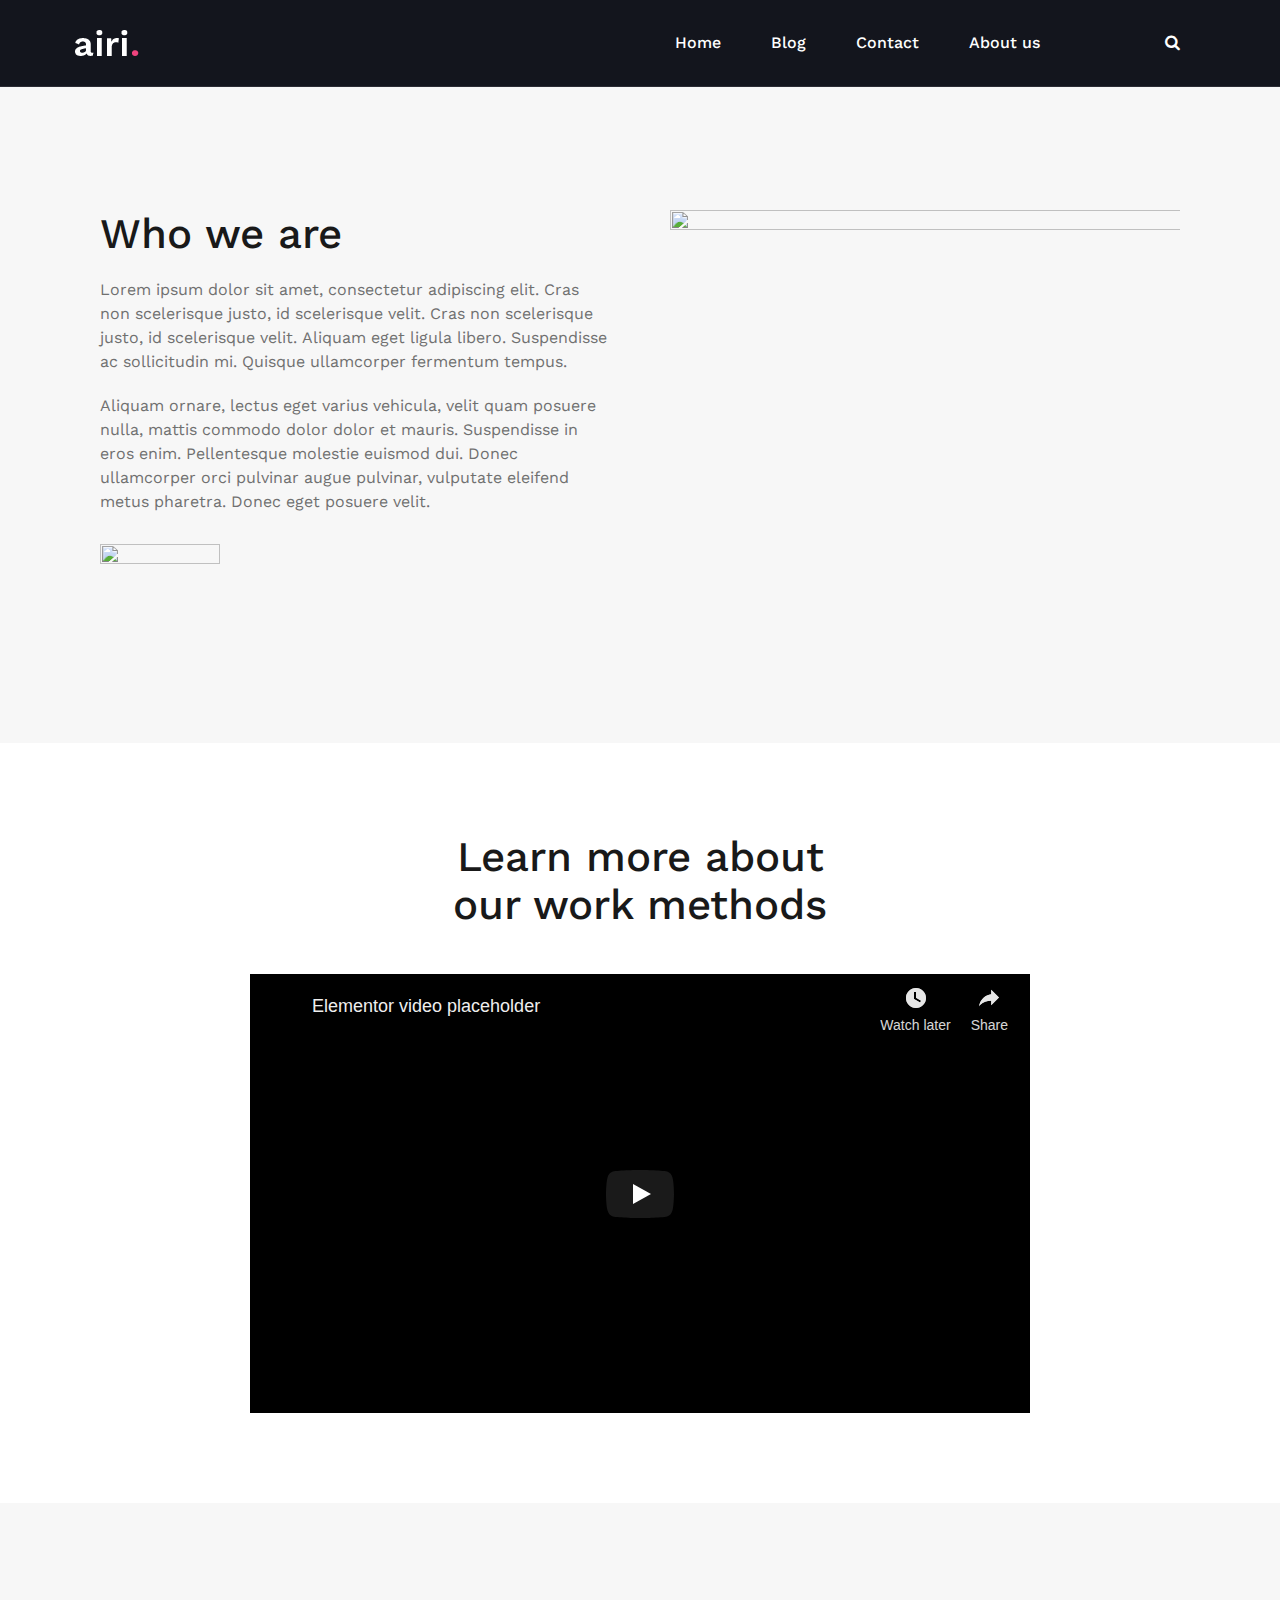
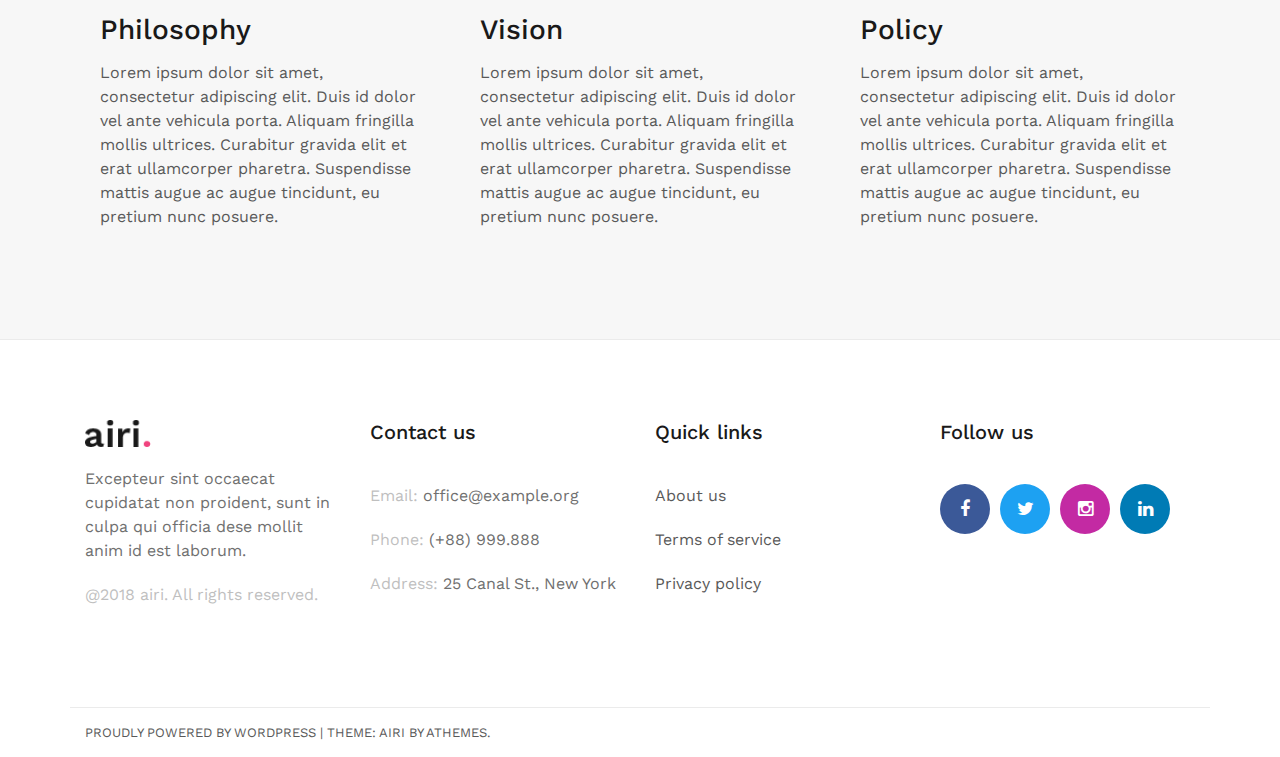
==== AboutUs.html @ 38c27318 "Initial commit" ====
<!DOCTYPE html>
<!-- saved from url=(0046)https://demo.athemes.com/airi-agency/about-us/ -->
<html lang="en-US" class="gr__demo_athemes_com wf-worksans-n5-active wf-worksans-n4-active wf-active"><head><meta http-equiv="Content-Type" content="text/html; charset=UTF-8"><meta name="viewport" content="width=device-width, initial-scale=1"><link rel="profile" href="http://gmpg.org/xfn/11"><style id="kirki-css-vars">:root{}</style><title>About us – Airi</title><link rel="alternate" type="application/rss+xml" title="Airi » Feed" href="https://demo.athemes.com/airi-agency/feed/"><link rel="alternate" type="application/rss+xml" title="Airi » Comments Feed" href="https://demo.athemes.com/airi-agency/comments/feed/"><link rel="stylesheet" id="airi-bootstrap-css" href="./AboutUs_files/bootstrap.min.css" type="text/css" media="all"><link rel="stylesheet" id="contact-form-7-css" href="./AboutUs_files/styles.css" type="text/css" media="all"><link rel="stylesheet" id="airi-style-css" href="./AboutUs_files/style.css" type="text/css" media="all"><link rel="stylesheet" id="airi-font-awesome-css" href="./AboutUs_files/font-awesome.min.css" type="text/css" media="all"><link rel="stylesheet" id="elementor-icons-css" href="./AboutUs_files/elementor-icons.min.css" type="text/css" media="all"><link rel="stylesheet" id="elementor-animations-css" href="./AboutUs_files/animations.min.css" type="text/css" media="all"><link rel="stylesheet" id="elementor-frontend-css" href="./AboutUs_files/frontend.min.css" type="text/css" media="all"><link rel="stylesheet" id="elementor-post-198-css" href="./AboutUs_files/post-198.css" type="text/css" media="all"><link rel="stylesheet" id="kirki-styles-airi-css" href="./AboutUs_files/kirki-styles.css" type="text/css" media="all"><style id="kirki-styles-airi-inline-css" type="text/css">h1,h2,h3,h4,h5,h6,.site-title{font-family:"Work Sans", Helvetica, Arial, sans-serif;font-weight:500;}body{font-family:"Work Sans", Helvetica, Arial, sans-serif;font-weight:400;font-size:16px;}.site-title{font-size:36px;}.site-description{font-size:16px;}.main-navigation ul ul li{font-size:13px;}.single-post .entry-title{font-size:36px;color:#191919;}.widget-area .widget-title{font-size:24px;}.widget-area .widget{font-size:16px;}.sidebar-column .widget-title{font-size:20px;}.sidebar-column .widget{font-size:16px;}.site-info{font-size:13px;}.athemes-blog:not(.airi_athemes_blog_skin) .posted-on a,.athemes-blog:not(.airi_athemes_blog_skin) .byline a:hover,.testimonials-section.style1:before,.single-post .read-more-link .gt,.blog-loop .read-more-link .gt,.single-post .posted-on a,.blog-loop .posted-on a,.entry-title a:hover,.airi_recent_entries .post-date,.menuStyle3 .top-bar .contact-item .fa,.menuStyle4 .contact-area .contact-block .contact-icon,.widget_categories li:hover::before,.widget_categories li:hover a{color:#f0437e;}.menuStyle4 .contact-area .contact-block .contact-icon,button,.button,input[type="button"],input[type="reset"],input[type="submit"]{border-color:#f0437e;}.menuStyle2 .main-navigation a:hover:after, .menuStyle2 .main-navigation .current-menu-item:after,.comments-area .comment-reply-link:hover,.menuStyle4 .main-navigation .header-cta:before,.menuStyle4 .main-navigation .header-cta,button,.button,input[type="button"],input[type="reset"],input[type="submit"],.menuStyle3 .main-navigation a:hover:after,.menuStyle3 .main-navigation .current-menu-item:after{background-color:#f0437e;}.menuStyle1 .site-title a{color:#ffffff;}.menuStyle1 .sticky-wrapper.is-sticky .site-title a{color:#191919;}.menuStyle1 .site-description{color:#ffffff;}.menuStyle1 .sticky-wrapper.is-sticky .site-description{color:#191919;}.menuStyle1 .main-navigation a, .menuStyle1 .fa-search{color:#ffffff;}.menuStyle1 .sticky-wrapper.is-sticky .main-navigation a, .menuStyle1 .sticky-wrapper.is-sticky .fa-search{color:#ffffff;}.menuStyle1 .is-sticky .site-header{background-color:#13151d;}#site-navigation ul ul li a{color:#1c1c1c;}#site-navigation ul ul li{background-color:#f7f7f7;}.entry-title a{color:#191919;}.single-post .post-cat, .blog-loop .post-cat{background-color:#eff1f4;}.single-post .entry-meta, .blog-loop .entry-meta{color:#bfbfbf;}.single-post .entry-meta .byline a, .blog-loop .entry-meta .byline a{color:#595959;}.single-post .entry-content, .blog-loop .entry-content{color:#595959;}.widget .widget-title{color:#191919;}.widget{color:#707070;}.widget a{color:#595959;}</style> <script type="text/javascript" src="./AboutUs_files/jquery.js"></script> <script type="text/javascript" src="./AboutUs_files/jquery-migrate.min.js"></script> <link rel="https://api.w.org/" href="https://demo.athemes.com/airi-agency/wp-json/"><link rel="EditURI" type="application/rsd+xml" title="RSD" href="https://demo.athemes.com/airi-agency/xmlrpc.php?rsd"><link rel="wlwmanifest" type="application/wlwmanifest+xml" href="https://demo.athemes.com/airi-agency/wp-includes/wlwmanifest.xml"><meta name="generator" content="WordPress 4.9.10"><link rel="canonical" href="https://demo.athemes.com/airi-agency/about-us/"><link rel="shortlink" href="https://demo.athemes.com/airi-agency/?p=198"><link rel="alternate" type="application/json+oembed" href="https://demo.athemes.com/airi-agency/wp-json/oembed/1.0/embed?url=https%3A%2F%2Fdemo.athemes.com%2Fairi-agency%2Fabout-us%2F"><link rel="alternate" type="text/xml+oembed" href="https://demo.athemes.com/airi-agency/wp-json/oembed/1.0/embed?url=https%3A%2F%2Fdemo.athemes.com%2Fairi-agency%2Fabout-us%2F&amp;format=xml"> <style type="text/css">.recentcomments a{display:inline !important;padding:0 !important;margin:0 !important;}</style><link rel="stylesheet" href="./AboutUs_files/css" media="all"><style type="text/css" id="wp-custom-css">.atu-agency-video img {
	display: none !important;
}
.atu-agency-video .eicon-play {
	font-size: 62px;
}
.atu-agency-video .elementor-custom-embed-image-overlay {
	height: 60px;
}
.atu-agency-progress .elementor-progress-wrapper {
	height: 8px;
	line-height: 8px;
}
.atu-agency-progress .elementor-progress-percentage {
	position: relative;
	top: -16px;
	font-weight: 500;
	font-size: 14px;
}
.athemes-blog:not(.atu_athemes_blog_skin) .posted-on a {
	color: #df2176;
}
.atu-agency-testimonials .elementor-testimonial-meta::after {
	content: "\f10e";
	font-family: Fontawesome;
	float: right;
	color: #ebebeb;
	font-size: 32px;
	position: relative;
	top: 5px;
}

/* Contact page map */
.contact-page-map #atu-map {
	height: 400px;
}
.contact-page-form label,
.contact-page-form input:not(.wpcf7-submit),
.contact-page-form select {
	width: 100%;
	max-width: 100%;
}
.contact-page-form select {
	padding: 17px 20px;
}
.contact-page-form .wpcf7-submit {
	width: auto;
	margin: 0 auto;
	display: table;
	border-radius: 30px;
	box-shadow: 0 5px 35px 0 rgba(51, 51, 51, 0.26);
}
.contact-page-form .row {
	margin-bottom: 10px;
}
.site-header {
	border-bottom: 1px solid rgba(255, 255, 255, 0.1); 
}
button, .button, input[type="button"], input[type="reset"], input[type="submit"] {
	border-radius: 30px;
}
.page-id-198 #masthead {
	background-color: #13151d;
}
@media ( max-width: 600px ) {
	.elementor-4 .elementor-element.elementor-element-14cde3a {
		background-image: none !important;
	}
}</style></head><body class="page-template page-template-page-templates page-template-template_page-builder page-template-page-templatestemplate_page-builder-php page page-id-198 wp-custom-logo menuStyle1 menuNotContained sticky-header elementor-default elementor-page elementor-page-198" data-gr-c-s-loaded="true" data-elementor-device-mode="desktop"><div id="page" class="site"> <a class="skip-link screen-reader-text" href="https://demo.athemes.com/airi-agency/about-us/#content">Skip to content</a><div id="masthead-sticky-wrapper" class="sticky-wrapper" style="height: 87px; min-height: 87px;"><header id="masthead" class="site-header" style=""><div class="container-fluid"><div class="row"><div class="site-branding col-md-4 col-sm-6 col-9"> <a href="https://demo.athemes.com/airi-agency/" class="custom-logo-link" rel="home" itemprop="url"><img width="64" height="26" src="./AboutUs_files/airi..png" class="custom-logo" alt="Airi" itemprop="logo"></a></div><div class="header-mobile-menu col-md-8 col-sm-6 col-3"> <button class="mobile-menu-toggle" aria-controls="primary-menu"> <span class="mobile-menu-toggle_lines"></span> <span class="sr-only">Toggle mobile menu</span> </button></div><nav id="site-navigation" class="main-navigation col-md-8" style="top: auto;"><div class="menu-menu-container"><ul id="primary-menu" class="menu"><li id="menu-item-168" class="menu-item menu-item-type-post_type menu-item-object-page menu-item-home menu-item-168"><a href="https://demo.athemes.com/airi-agency/">Home</a></li><li id="menu-item-169" class="menu-item menu-item-type-post_type menu-item-object-page menu-item-169"><a href="https://demo.athemes.com/airi-agency/blog/">Blog</a></li><li id="menu-item-170" class="menu-item menu-item-type-post_type menu-item-object-page menu-item-170"><a href="https://demo.athemes.com/airi-agency/contact/">Contact</a></li><li id="menu-item-210" class="menu-item menu-item-type-post_type menu-item-object-page current-menu-item page_item page-item-198 current_page_item menu-item-210"><a href="https://demo.athemes.com/airi-agency/about-us/">About us</a></li></ul></div><ul class="header-search-cart"><li class="header-search"><div class="header-search-toggle"><a><i class="fa fa-search"></i></a></div></li><li class="header-cart-link"></li></ul></nav></div></div><div class="header-search-form"><form role="search" method="get" class="search-form" action="https://demo.athemes.com/airi-agency/"> <label> <span class="screen-reader-text">Search for:</span> <input type="search" class="search-field" placeholder="Search …" value="" name="s"> </label> <input type="submit" class="search-submit" value="Search"></form></div></header></div><div id="content" class="site-content"><div id="primary" class="content-area"><main id="main" class="site-main" role="main"><div class="elementor elementor-198"><div class="elementor-inner"><div class="elementor-section-wrap"><section data-id="48801e1f" class="elementor-element elementor-element-48801e1f elementor-section-boxed elementor-section-height-default elementor-section-height-default elementor-section elementor-top-section" data-settings="{&quot;background_background&quot;:&quot;classic&quot;}" data-element_type="section"><div class="elementor-container elementor-column-gap-wider"><div class="elementor-row"><div data-id="2b921385" class="elementor-element elementor-element-2b921385 elementor-column elementor-col-50 elementor-top-column" data-element_type="column"><div class="elementor-column-wrap elementor-element-populated"><div class="elementor-widget-wrap"><div data-id="4251c4d3" class="elementor-element elementor-element-4251c4d3 elementor-widget elementor-widget-heading" data-element_type="heading.default"><div class="elementor-widget-container"><h2 class="elementor-heading-title elementor-size-default">Who we are</h2></div></div><div data-id="5cff5c74" class="elementor-element elementor-element-5cff5c74 elementor-widget elementor-widget-text-editor" data-element_type="text-editor.default"><div class="elementor-widget-container"><div class="elementor-text-editor elementor-clearfix"><p>Lorem ipsum dolor sit amet, consectetur adipiscing elit. Cras non scelerisque justo, id scelerisque velit.&nbsp;Cras non scelerisque justo, id scelerisque velit.&nbsp;Aliquam eget ligula libero. Suspendisse ac sollicitudin mi. Quisque ullamcorper fermentum tempus.</p><p>Aliquam ornare, lectus eget varius vehicula, velit quam posuere nulla, mattis commodo dolor dolor et mauris. Suspendisse in eros enim. Pellentesque molestie euismod dui. Donec ullamcorper orci pulvinar augue pulvinar, vulputate eleifend metus pharetra. Donec eget posuere velit.</p></div></div></div><div data-id="63b54065" class="elementor-element elementor-element-63b54065 elementor-widget elementor-widget-image" data-element_type="image.default"><div class="elementor-widget-container"><div class="elementor-image"> <img width="665" height="381" src="./AboutUs_files/sign.png" class="attachment-large size-large" alt="" srcset="https://mk0athemesdemon3j7s5.kinstacdn.com/wp-content/uploads/sites/86/2018/09/sign.png 665w, https://mk0athemesdemon3j7s5.kinstacdn.com/wp-content/uploads/sites/86/2018/09/sign-300x172.png 300w" sizes="(max-width: 665px) 100vw, 665px"></div></div></div></div></div></div><div data-id="2c638a02" class="elementor-element elementor-element-2c638a02 elementor-column elementor-col-50 elementor-top-column" data-element_type="column"><div class="elementor-column-wrap elementor-element-populated"><div class="elementor-widget-wrap"><div data-id="1065b5c4" class="elementor-element elementor-element-1065b5c4 elementor-widget elementor-widget-image" data-element_type="image.default"><div class="elementor-widget-container"><div class="elementor-image"> <img width="1024" height="683" src="./AboutUs_files/pexels-photo-1152573-1024x683.jpeg" class="attachment-large size-large" alt="" srcset="https://mk0athemesdemon3j7s5.kinstacdn.com/wp-content/uploads/sites/86/2018/06/pexels-photo-1152573-1024x683.jpeg 1024w, https://mk0athemesdemon3j7s5.kinstacdn.com/wp-content/uploads/sites/86/2018/06/pexels-photo-1152573-300x200.jpeg 300w, https://mk0athemesdemon3j7s5.kinstacdn.com/wp-content/uploads/sites/86/2018/06/pexels-photo-1152573-768x512.jpeg 768w, https://mk0athemesdemon3j7s5.kinstacdn.com/wp-content/uploads/sites/86/2018/06/pexels-photo-1152573-400x267.jpeg 400w, https://mk0athemesdemon3j7s5.kinstacdn.com/wp-content/uploads/sites/86/2018/06/pexels-photo-1152573.jpeg 1125w" sizes="(max-width: 1024px) 100vw, 1024px"></div></div></div></div></div></div></div></div></section><section data-id="aa73062" class="elementor-element elementor-element-aa73062 elementor-section-boxed elementor-section-height-default elementor-section-height-default elementor-section elementor-top-section" data-element_type="section"><div class="elementor-container elementor-column-gap-default"><div class="elementor-row"><div data-id="75a46878" class="elementor-element elementor-element-75a46878 elementor-column elementor-col-100 elementor-top-column" data-element_type="column"><div class="elementor-column-wrap elementor-element-populated"><div class="elementor-widget-wrap"><div data-id="50a4b9bc" class="elementor-element elementor-element-50a4b9bc elementor-widget elementor-widget-heading" data-element_type="heading.default"><div class="elementor-widget-container"><h2 class="elementor-heading-title elementor-size-default">Learn more about<br> our work methods</h2></div></div><div data-id="70208d84" class="elementor-element elementor-element-70208d84 elementor-aspect-ratio-169 elementor-widget elementor-widget-video" data-settings="{&quot;aspect_ratio&quot;:&quot;169&quot;}" data-element_type="video.default"><div class="elementor-widget-container"><div class="elementor-wrapper elementor-fit-aspect-ratio elementor-open-inline"> <iframe class="elementor-video-iframe" allowfullscreen="" src="./AboutUs_files/9uOETcuFjbE.html"></iframe><div class="elementor-custom-embed-image-overlay" style="background-image: url(https://mk0athemesdemon3j7s5.kinstacdn.com/wp-content/uploads/sites/86/2018/06/pexels-photo-761963.jpeg);"><div class="elementor-custom-embed-play" role="button"> <i class="eicon-play" aria-hidden="true"></i> <span class="elementor-screen-only">Play Video</span></div></div></div></div></div></div></div></div></div></div></section><section data-id="3874a3b" class="elementor-element elementor-element-3874a3b elementor-section-boxed elementor-section-height-default elementor-section-height-default elementor-section elementor-top-section" data-settings="{&quot;background_background&quot;:&quot;classic&quot;}" data-element_type="section"><div class="elementor-container elementor-column-gap-wider"><div class="elementor-row"><div data-id="6b0edd5" class="elementor-element elementor-element-6b0edd5 elementor-column elementor-col-33 elementor-top-column" data-element_type="column"><div class="elementor-column-wrap elementor-element-populated"><div class="elementor-widget-wrap"><div data-id="3249f4aa" class="elementor-element elementor-element-3249f4aa elementor-vertical-align-top elementor-widget elementor-widget-icon-box" data-element_type="icon-box.default"><div class="elementor-widget-container"><div class="elementor-icon-box-wrapper"><div class="elementor-icon-box-content"><h3 class="elementor-icon-box-title"> <span>Philosophy</span></h3><p class="elementor-icon-box-description">Lorem ipsum dolor sit amet, consectetur adipiscing elit. Duis id dolor vel ante vehicula porta. Aliquam fringilla mollis ultrices. Curabitur gravida elit et erat ullamcorper pharetra. Suspendisse mattis augue ac augue tincidunt, eu pretium nunc posuere.</p></div></div></div></div></div></div></div><div data-id="243f4e28" class="elementor-element elementor-element-243f4e28 elementor-column elementor-col-33 elementor-top-column" data-element_type="column"><div class="elementor-column-wrap elementor-element-populated"><div class="elementor-widget-wrap"><div data-id="decca6b" class="elementor-element elementor-element-decca6b elementor-vertical-align-top elementor-widget elementor-widget-icon-box" data-element_type="icon-box.default"><div class="elementor-widget-container"><div class="elementor-icon-box-wrapper"><div class="elementor-icon-box-content"><h3 class="elementor-icon-box-title"> <span>Vision</span></h3><p class="elementor-icon-box-description">Lorem ipsum dolor sit amet, consectetur adipiscing elit. Duis id dolor vel ante vehicula porta. Aliquam fringilla mollis ultrices. Curabitur gravida elit et erat ullamcorper pharetra. Suspendisse mattis augue ac augue tincidunt, eu pretium nunc posuere.</p></div></div></div></div></div></div></div><div data-id="737bf688" class="elementor-element elementor-element-737bf688 elementor-column elementor-col-33 elementor-top-column" data-element_type="column"><div class="elementor-column-wrap elementor-element-populated"><div class="elementor-widget-wrap"><div data-id="3404b745" class="elementor-element elementor-element-3404b745 elementor-vertical-align-top elementor-widget elementor-widget-icon-box" data-element_type="icon-box.default"><div class="elementor-widget-container"><div class="elementor-icon-box-wrapper"><div class="elementor-icon-box-content"><h3 class="elementor-icon-box-title"> <span>Policy</span></h3><p class="elementor-icon-box-description">Lorem ipsum dolor sit amet, consectetur adipiscing elit. Duis id dolor vel ante vehicula porta. Aliquam fringilla mollis ultrices. Curabitur gravida elit et erat ullamcorper pharetra. Suspendisse mattis augue ac augue tincidunt, eu pretium nunc posuere.</p></div></div></div></div></div></div></div></div></div></section></div></div></div></main></div></div><div id="sidebar-footer" class="footer-widgets" role="complementary"><div class="container"><div class="row"><div class="sidebar-column col-md-3"><section id="text-2" class="widget widget_text"><div class="textwidget"><p><img class="alignnone size-full wp-image-350" src="./AboutUs_files/airib..png" alt="" width="66" height="24"></p><p>Excepteur sint occaecat cupidatat non proident, sunt in culpa qui officia dese mollit anim id est laborum.</p><p><span style="color: #bfbfbf;">@2018 airi. All rights reserved.</span></p></div></section></div><div class="sidebar-column col-md-3"><section id="text-3" class="widget widget_text"><h3 class="widget-title">Contact us</h3><div class="textwidget"><p><span style="color: #bfbfbf;">Email:</span> office@example.org</p><p><span style="color: #bfbfbf;">Phone:</span> (+88) 999.888</p><p><span style="color: #bfbfbf;">Address:</span> 25 Canal St., New York</p></div></section></div><div class="sidebar-column col-md-3"><section id="nav_menu-2" class="widget widget_nav_menu"><h3 class="widget-title">Quick links</h3><div class="menu-quick-links-container"><ul id="menu-quick-links" class="menu"><li id="menu-item-173" class="menu-item menu-item-type-custom menu-item-object-custom menu-item-173"><a href="https://demo.athemes.com/airi-agency/about-us/#">About us</a></li><li id="menu-item-174" class="menu-item menu-item-type-custom menu-item-object-custom menu-item-174"><a href="https://demo.athemes.com/airi-agency/about-us/#">Terms of service</a></li><li id="menu-item-175" class="menu-item menu-item-type-custom menu-item-object-custom menu-item-175"><a href="https://demo.athemes.com/airi-agency/about-us/#">Privacy policy</a></li></ul></div></section></div><div class="sidebar-column col-md-3"><section id="athemes_social_widget-2" class="widget widget_athemes_social_widget"><h3 class="widget-title">Follow us</h3><div class="menu-social-container"><ul id="menu-social" class="menu social-media-list clearfix"><li id="menu-item-176" class="menu-item menu-item-type-custom menu-item-object-custom menu-item-176"><a href="https://facebook.com/"><span class="screen-reader-text">Facebook</span></a></li><li id="menu-item-177" class="menu-item menu-item-type-custom menu-item-object-custom menu-item-177"><a href="https://twitter.com/"><span class="screen-reader-text">Twitter</span></a></li><li id="menu-item-178" class="menu-item menu-item-type-custom menu-item-object-custom menu-item-178"><a href="http://instagram.com/"><span class="screen-reader-text">Instagram</span></a></li><li id="menu-item-179" class="menu-item menu-item-type-custom menu-item-object-custom menu-item-179"><a href="https://linkedin.com/"><span class="screen-reader-text">Linkedin</span></a></li></ul></div></section></div></div></div></div><footer id="colophon" class="site-footer"><div class="container"><div class="row"><div class="site-info col-md-12"> <a href="https://wordpress.org/">Proudly powered by WordPress</a> <span class="sep"> | </span> Theme: <a href="https://athemes.com/theme/airi">Airi</a> by aThemes.</div></div></div></footer></div> <script type="text/javascript" src="./AboutUs_files/slick.min.js"></script> <script type="text/javascript" src="./AboutUs_files/imagesloaded.min.js"></script> <script type="text/javascript" src="./AboutUs_files/navigation.js"></script> <script type="text/javascript">var wpcf7 = {"apiSettings":{"root":"https:\/\/demo.athemes.com\/airi-agency\/wp-json\/contact-form-7\/v1","namespace":"contact-form-7\/v1"},"recaptcha":{"messages":{"empty":"Please verify that you are not a robot."}}};</script> <script type="text/javascript" src="./AboutUs_files/scripts.js"></script> <script type="text/javascript" src="./AboutUs_files/skip-link-focus-fix.js"></script> <script type="text/javascript" src="./AboutUs_files/scripts(1).js"></script> <script type="text/javascript" src="./AboutUs_files/custom.min.js"></script> <script type="text/javascript" src="./AboutUs_files/wp-embed.min.js"></script> <script type="text/javascript" src="./AboutUs_files/webfontloader.js"></script> <script type="text/javascript">WebFont.load({google:{families:['Work Sans:500,400:cyrillic,cyrillic-ext,devanagari,greek,greek-ext,khmer,latin,latin-ext,vietnamese,hebrew,arabic,bengali,gujarati,tamil,telugu,thai']}});</script> <script type="text/javascript" src="./AboutUs_files/position.min.js"></script> <script type="text/javascript" src="./AboutUs_files/dialog.min.js"></script> <script type="text/javascript" src="./AboutUs_files/waypoints.min.js"></script> <script type="text/javascript" src="./AboutUs_files/swiper.jquery.min.js"></script> <script type="text/javascript">var elementorFrontendConfig = {"isEditMode":"","is_rtl":"","breakpoints":{"xs":0,"sm":480,"md":768,"lg":1025,"xl":1440,"xxl":1600},"version":"2.2.6","urls":{"assets":"https:\/\/demo.athemes.com\/airi-agency\/wp-content\/plugins\/elementor\/assets\/"},"settings":{"page":[],"general":{"elementor_global_image_lightbox":"yes","elementor_enable_lightbox_in_editor":"yes"}},"post":{"id":198,"title":"About us","excerpt":""}};</script> <script type="text/javascript" src="./AboutUs_files/frontend.min.js"></script> </body><span class="gr__tooltip"><span class="gr__tooltip-content"></span><i class="gr__tooltip-logo"></i><span class="gr__triangle"></span></span></html>
---- AboutUs_files/styles.css ----
div.wpcf7 {
	margin: 0;
	padding: 0;
}

div.wpcf7 .screen-reader-response {
	position: absolute;
	overflow: hidden;
	clip: rect(1px, 1px, 1px, 1px);
	height: 1px;
	width: 1px;
	margin: 0;
	padding: 0;
	border: 0;
}

div.wpcf7-response-output {
	margin: 2em 0.5em 1em;
	padding: 0.2em 1em;
	border: 2px solid #ff0000;
}

div.wpcf7-mail-sent-ok {
	border: 2px solid #398f14;
}

div.wpcf7-mail-sent-ng,
div.wpcf7-aborted {
	border: 2px solid #ff0000;
}

div.wpcf7-spam-blocked {
	border: 2px solid #ffa500;
}

div.wpcf7-validation-errors,
div.wpcf7-acceptance-missing {
	border: 2px solid #f7e700;
}

.wpcf7-form-control-wrap {
	position: relative;
}

span.wpcf7-not-valid-tip {
	color: #f00;
	font-size: 1em;
	font-weight: normal;
	display: block;
}

.use-floating-validation-tip span.wpcf7-not-valid-tip {
	position: absolute;
	top: 20%;
	left: 20%;
	z-index: 100;
	border: 1px solid #ff0000;
	background: #fff;
	padding: .2em .8em;
}

span.wpcf7-list-item {
	display: inline-block;
	margin: 0 0 0 1em;
}

span.wpcf7-list-item-label::before,
span.wpcf7-list-item-label::after {
	content: " ";
}

.wpcf7-display-none {
	display: none;
}

div.wpcf7 .ajax-loader {
	visibility: hidden;
	display: inline-block;
	background-image: url('../../images/ajax-loader.gif');
	width: 16px;
	height: 16px;
	border: none;
	padding: 0;
	margin: 0 0 0 4px;
	vertical-align: middle;
}

div.wpcf7 .ajax-loader.is-active {
	visibility: visible;
}

div.wpcf7 div.ajax-error {
	display: none;
}

div.wpcf7 .placeheld {
	color: #888;
}

div.wpcf7 .wpcf7-recaptcha iframe {
	margin-bottom: 0;
}

div.wpcf7 input[type="file"] {
	cursor: pointer;
}

div.wpcf7 input[type="file"]:disabled {
	cursor: default;
}
---- AboutUs_files/elementor-icons.min.css ----
/*! elementor-icons - v3.8.0 - 23-07-2018 */
@font-face{font-family:eicons;src:url(../fonts/eicons.eot?3.8.0);src:url(../fonts/eicons.eot?3.8.0#iefix) format("embedded-opentype"),url(../fonts/eicons.woff2?3.8.0) format("woff2"),url(../fonts/eicons.woff?3.8.0) format("woff"),url(../fonts/eicons.ttf?3.8.0) format("truetype"),url(../fonts/eicons.svg?3.8.0#eicon) format("svg");font-weight:400;font-style:normal}[class*=" eicon-"],[class^=eicon]{display:inline-block;font-family:eicons;font-size:inherit;font-weight:400;font-style:normal;font-variant:normal;line-height:1;text-rendering:auto;-webkit-font-smoothing:antialiased;-moz-osx-font-smoothing:grayscale}@keyframes a{0%{transform:rotate(0deg)}to{transform:rotate(359deg)}}.eicon-animation-spin{animation:a 2s infinite linear}.eicon-elementor:before{content:'\e800'}.eicon-elementor-square:before{content:'\e801'}.eicon-pojome:before{content:'\e802'}.eicon-plus:before{content:'\e803'}.eicon-menu-bar:before{content:'\e804'}.eicon-apps:before{content:'\e805'}.eicon-accordion:before{content:'\e806'}.eicon-alert:before{content:'\e807'}.eicon-animation-text:before{content:'\e808'}.eicon-animation:before{content:'\e809'}.eicon-banner:before{content:'\e810'}.eicon-blockquote:before{content:'\e811'}.eicon-button:before{content:'\e812'}.eicon-call-to-action:before{content:'\e813'}.eicon-captcha:before{content:'\e814'}.eicon-carousel:before{content:'\e815'}.eicon-checkbox:before{content:'\e816'}.eicon-columns:before{content:'\e817'}.eicon-countdown:before{content:'\e818'}.eicon-counter:before{content:'\e819'}.eicon-date:before{content:'\e820'}.eicon-divider-shape:before{content:'\e821'}.eicon-divider:before{content:'\e822'}.eicon-download-button:before{content:'\e823'}.eicon-dual-button:before{content:'\e824'}.eicon-email-field:before{content:'\e825'}.eicon-facebook-comments:before{content:'\e826'}.eicon-facebook-like-box:before{content:'\e827'}.eicon-form-horizontal:before{content:'\e828'}.eicon-form-vertical:before{content:'\e829'}.eicon-gallery-grid:before{content:'\e830'}.eicon-gallery-group:before{content:'\e831'}.eicon-gallery-justified:before{content:'\e832'}.eicon-gallery-masonry:before{content:'\e833'}.eicon-icon-box:before{content:'\e834'}.eicon-image-before-after:before{content:'\e835'}.eicon-image-box:before{content:'\e836'}.eicon-image-hotspot:before{content:'\e837'}.eicon-image-rollover:before{content:'\e838'}.eicon-info-box:before{content:'\e839'}.eicon-inner-section:before{content:'\e840'}.eicon-mailchimp:before{content:'\e841'}.eicon-menu-card:before{content:'\e842'}.eicon-navigation-horizontal:before{content:'\e843'}.eicon-nav-menu:before{content:'\e844'}.eicon-navigation-vertical:before{content:'\e845'}.eicon-number-field:before{content:'\e846'}.eicon-parallax:before{content:'\e847'}.eicon-php7:before{content:'\e848'}.eicon-post-list:before{content:'\e849'}.eicon-post-slider:before{content:'\e850'}.eicon-post:before{content:'\e851'}.eicon-posts-carousel:before{content:'\e852'}.eicon-posts-grid:before{content:'\e853'}.eicon-posts-group:before{content:'\e854'}.eicon-posts-justified:before{content:'\e855'}.eicon-posts-masonry:before{content:'\e856'}.eicon-posts-ticker:before{content:'\e857'}.eicon-price-list:before{content:'\e858'}.eicon-price-table:before{content:'\e859'}.eicon-radio:before{content:'\e860'}.eicon-rtl:before{content:'\e861'}.eicon-scroll:before{content:'\e862'}.eicon-search:before{content:'\e863'}.eicon-select:before{content:'\e864'}.eicon-share:before{content:'\e865'}.eicon-sidebar:before{content:'\e866'}.eicon-skill-bar:before{content:'\e867'}.eicon-slider-3d:before{content:'\e868'}.eicon-slider-album:before{content:'\e869'}.eicon-slider-device:before{content:'\e870'}.eicon-slider-full-screen:before{content:'\e871'}.eicon-slider-push:before{content:'\e872'}.eicon-slider-vertical:before{content:'\e873'}.eicon-slider-video:before{content:'\e874'}.eicon-slideshow:before{content:'\e875'}.eicon-social-icons:before{content:'\e876'}.eicon-spacer:before{content:'\e877'}.eicon-table:before{content:'\e878'}.eicon-tabs:before{content:'\e879'}.eicon-tel-field:before{content:'\e880'}.eicon-text-area:before{content:'\e881'}.eicon-text-field:before{content:'\e882'}.eicon-thumbnails-down:before{content:'\e883'}.eicon-thumbnails-half:before{content:'\e884'}.eicon-thumbnails-right:before{content:'\e885'}.eicon-time-line:before{content:'\e886'}.eicon-toggle:before{content:'\e887'}.eicon-url:before{content:'\e888'}.eicon-type-tool:before{content:'\e889'}.eicon-wordpress:before{content:'\e890'}.eicon-align-left:before{content:'\e891'}.eicon-anchor:before{content:'\e892'}.eicon-bullet-list:before{content:'\e893'}.eicon-coding:before{content:'\e894'}.eicon-favorite:before{content:'\e895'}.eicon-google-maps:before{content:'\e896'}.eicon-insert-image:before{content:'\e897'}.eicon-photo-library:before{content:'\e898'}.eicon-woocommerce:before{content:'\e899'}.eicon-youtube:before{content:'\e900'}.eicon-flip-box:before{content:'\e901'}.eicon-settings:before{content:'\e902'}.eicon-headphones:before{content:'\e903'}.eicon-testimonial:before{content:'\e904'}.eicon-counter-circle:before{content:'\e905'}.eicon-person:before{content:'\e906'}.eicon-chevron-right:before{content:'\e907'}.eicon-chevron-left:before{content:'\e908'}.eicon-close:before{content:'\e909'}.eicon-file-download:before{content:'\e910'}.eicon-save:before{content:'\e911'}.eicon-zoom-in:before{content:'\e912'}.eicon-shortcode:before{content:'\e913'}.eicon-nerd:before{content:'\e914'}.eicon-device-desktop:before{content:'\e915'}.eicon-device-tablet:before{content:'\e916'}.eicon-device-mobile:before{content:'\e917'}.eicon-document-file:before{content:'\e918'}.eicon-folder:before{content:'\e919'}.eicon-hypster:before{content:'\e920'}.eicon-h-align-left:before{content:'\e921'}.eicon-h-align-right:before{content:'\e922'}.eicon-h-align-center:before{content:'\e923'}.eicon-h-align-stretch:before{content:'\e924'}.eicon-v-align-top:before{content:'\e925'}.eicon-v-align-bottom:before{content:'\e926'}.eicon-v-align-middle:before{content:'\e927'}.eicon-v-align-stretch:before{content:'\e928'}.eicon-pro-icon:before{content:'\e929'}.eicon-mail:before{content:'\e930'}.eicon-lock-user:before{content:'\e931'}.eicon-testimonial-carousel:before{content:'\e932'}.eicon-media-carousel:before{content:'\e933'}.eicon-section:before{content:'\e934'}.eicon-column:before{content:'\e935'}.eicon-edit:before{content:'\e936'}.eicon-clone:before{content:'\e937'}.eicon-trash:before{content:'\e938'}.eicon-play:before{content:'\e939'}.eicon-angle-right:before{content:'\e940'}.eicon-angle-left:before{content:'\e941'}.eicon-animated-headline:before{content:'\e942'}.eicon-menu-toggle:before{content:'\e943'}.eicon-fb-embed:before{content:'\e944'}.eicon-fb-feed:before{content:'\e945'}.eicon-twitter-embed:before{content:'\e946'}.eicon-twitter-feed:before{content:'\e947'}.eicon-sync:before{content:'\e948'}.eicon-import-export:before{content:'\e949'}.eicon-check-circle:before{content:'\e950'}.eicon-library-save:before{content:'\e951'}.eicon-library-download:before{content:'\e952'}.eicon-insert:before{content:'\e953'}.eicon-preview:before{content:'\e954'}.eicon-sort-down:before{content:'\e955'}.eicon-sort-up:before{content:'\e956'}.eicon-heading:before{content:'\e957'}.eicon-logo:before{content:'\e958'}.eicon-meta-data:before{content:'\e959'}.eicon-post-content:before{content:'\e960'}.eicon-post-excerpt:before{content:'\e961'}.eicon-post-navigation:before{content:'\e962'}.eicon-yoast:before{content:'\e963'}.eicon-nerd-chuckle:before{content:'\e964'}.eicon-nerd-wink:before{content:'\e965'}.eicon-comments:before{content:'\e966'}.eicon-download-circle-o:before{content:'\e967'}.eicon-library-upload:before{content:'\e968'}.eicon-save-o:before{content:'\e969'}.eicon-upload-circle-o:before{content:'\e970'}.eicon-ellipsis-h:before{content:'\e971'}.eicon-ellipsis-v:before{content:'\e972'}.eicon-arrow-left:before{content:'\e973'}.eicon-arrow-right:before{content:'\e974'}.eicon-arrow-up:before{content:'\e975'}.eicon-arrow-down:before{content:'\e976'}.eicon-play-o:before{content:'\e977'}.eicon-archive-posts:before{content:'\e978'}.eicon-archive-title:before{content:'\e979'}.eicon-featured-image:before{content:'\e980'}.eicon-post-info:before{content:'\e981'}.eicon-post-title:before{content:'\e982'}.eicon-site-logo:before{content:'\e983'}.eicon-site-search:before{content:'\e984'}.eicon-site-title:before{content:'\e985'}.eicon-plus-square:before{content:'\e986'}.eicon-minus-square:before{content:'\e987'}.eicon-cloud-check:before{content:'\e988'}.eicon-drag-n-drop:before{content:'\e989'}.eicon-home-heart:before{content:'\e990'}.eicon-handle:before{content:'\e991'}.eicon-cart:before{content:'\e992'}.eicon-product-add-to-cart:before{content:'\e993'}.eicon-product-breadcrumbs:before{content:'\e994'}.eicon-product-categories:before{content:'\e995'}.eicon-product-description:before{content:'\e996'}.eicon-product-images:before{content:'\e997'}.eicon-product-info:before{content:'\e998'}.eicon-product-meta:before{content:'\e999'}.eicon-product-pages:before{content:'\e1000'}.eicon-product-price:before{content:'\e1001'}.eicon-product-rating:before{content:'\e1002'}.eicon-product-related:before{content:'\e1003'}.eicon-product-stock:before{content:'\e1004'}.eicon-product-tabs:before{content:'\e1005'}.eicon-product-title:before{content:'\e1006'}.eicon-product-upsell:before{content:'\e1007'}.eicon-products:before{content:'\e1008'}.eicon-bag-light:before{content:'\e1009'}.eicon-bag-medium:before{content:'\e1010'}.eicon-bag-solid:before{content:'\e1011'}.eicon-basket-light:before{content:'\e1012'}.eicon-basket-medium:before{content:'\e1013'}.eicon-basket-solid:before{content:'\e1014'}.eicon-cart-light:before{content:'\e1015'}.eicon-cart-medium:before{content:'\e1016'}.eicon-cart-solid:before{content:'\e1017'}.eicon-exchange:before{content:'\e1018'}.eicon-eye:before{content:'\e1019'}.eicon-laptop:before{content:'\e1020'}.eicon-collapse:before{content:'\e1021'}.eicon-expand:before{content:'\e1022'}.eicon-navigator:before{content:'\e1023'}.eicon-editor-link:before{content:'\e500'}.eicon-editor-unlink:before{content:'\e501'}.eicon-editor-external-link:before{content:'\e502'}.eicon-editor-close:before{content:'\e503'}.eicon-editor-list-ol:before{content:'\e504'}.eicon-editor-list-ul:before{content:'\e505'}.eicon-editor-bold:before{content:'\e506'}.eicon-editor-italic:before{content:'\e507'}.eicon-editor-underline:before{content:'\e508'}.eicon-editor-paragraph:before{content:'\e509'}.eicon-editor-h1:before{content:'\e510'}.eicon-editor-h2:before{content:'\e511'}.eicon-editor-h3:before{content:'\e512'}.eicon-editor-h4:before{content:'\e513'}.eicon-editor-h5:before{content:'\e514'}.eicon-editor-h6:before{content:'\e515'}.eicon-editor-quote:before{content:'\e516'}.eicon-editor-code:before{content:'\e517'}.eicon-times:before{content:'\e909'}.eicon-floppy-o:before{content:'\e911'}
---- AboutUs_files/animations.min.css ----
@keyframes bounce{20%,53%,80%,from,to{animation-timing-function:cubic-bezier(.215,.61,.355,1);transform:translate3d(0,0,0)}40%,43%{animation-timing-function:cubic-bezier(.755,.050,.855,.060);transform:translate3d(0,-30px,0)}70%{animation-timing-function:cubic-bezier(.755,.050,.855,.060);transform:translate3d(0,-15px,0)}90%{transform:translate3d(0,-4px,0)}}.bounce{animation-name:bounce;transform-origin:center bottom}@keyframes flash{50%,from,to{opacity:1}25%,75%{opacity:0}}.flash{animation-name:flash}@keyframes pulse{from,to{transform:scale3d(1,1,1)}50%{transform:scale3d(1.05,1.05,1.05)}}.pulse{animation-name:pulse}@keyframes rubberBand{from,to{transform:scale3d(1,1,1)}30%{transform:scale3d(1.25,.75,1)}40%{transform:scale3d(.75,1.25,1)}50%{transform:scale3d(1.15,.85,1)}65%{transform:scale3d(.95,1.05,1)}75%{transform:scale3d(1.05,.95,1)}}.rubberBand{animation-name:rubberBand}@keyframes shake{from,to{transform:translate3d(0,0,0)}10%,30%,50%,70%,90%{transform:translate3d(-10px,0,0)}20%,40%,60%,80%{transform:translate3d(10px,0,0)}}.shake{animation-name:shake}@keyframes headShake{0%{transform:translateX(0)}6.5%{transform:translateX(-6px) rotateY(-9deg)}18.5%{transform:translateX(5px) rotateY(7deg)}31.5%{transform:translateX(-3px) rotateY(-5deg)}43.5%{transform:translateX(2px) rotateY(3deg)}50%{transform:translateX(0)}}.headShake{animation-timing-function:ease-in-out;animation-name:headShake}@keyframes swing{20%{transform:rotate3d(0,0,1,15deg)}40%{transform:rotate3d(0,0,1,-10deg)}60%{transform:rotate3d(0,0,1,5deg)}80%{transform:rotate3d(0,0,1,-5deg)}to{transform:rotate3d(0,0,1,0deg)}}.swing{transform-origin:top center;animation-name:swing}@keyframes tada{from,to{transform:scale3d(1,1,1)}10%,20%{transform:scale3d(.9,.9,.9) rotate3d(0,0,1,-3deg)}30%,50%,70%,90%{transform:scale3d(1.1,1.1,1.1) rotate3d(0,0,1,3deg)}40%,60%,80%{transform:scale3d(1.1,1.1,1.1) rotate3d(0,0,1,-3deg)}}.tada{animation-name:tada}@keyframes wobble{from,to{transform:none}15%{transform:translate3d(-25%,0,0) rotate3d(0,0,1,-5deg)}30%{transform:translate3d(20%,0,0) rotate3d(0,0,1,3deg)}45%{transform:translate3d(-15%,0,0) rotate3d(0,0,1,-3deg)}60%{transform:translate3d(10%,0,0) rotate3d(0,0,1,2deg)}75%{transform:translate3d(-5%,0,0) rotate3d(0,0,1,-1deg)}}.wobble{animation-name:wobble}@keyframes jello{11.1%,from,to{transform:none}22.2%{transform:skewX(-12.5deg) skewY(-12.5deg)}33.3%{transform:skewX(6.25deg) skewY(6.25deg)}44.4%{transform:skewX(-3.125deg) skewY(-3.125deg)}55.5%{transform:skewX(1.5625deg) skewY(1.5625deg)}66.6%{transform:skewX(-.78125deg) skewY(-.78125deg)}77.7%{transform:skewX(.390625deg) skewY(.390625deg)}88.8%{transform:skewX(-.1953125deg) skewY(-.1953125deg)}}.jello{animation-name:jello;transform-origin:center}@keyframes bounceIn{20%,40%,60%,80%,from,to{animation-timing-function:cubic-bezier(.215,.61,.355,1)}0%{opacity:0;transform:scale3d(.3,.3,.3)}20%{transform:scale3d(1.1,1.1,1.1)}40%{transform:scale3d(.9,.9,.9)}60%{opacity:1;transform:scale3d(1.03,1.03,1.03)}80%{transform:scale3d(.97,.97,.97)}to{opacity:1;transform:scale3d(1,1,1)}}.bounceIn{animation-name:bounceIn}@keyframes bounceInDown{60%,75%,90%,from,to{animation-timing-function:cubic-bezier(.215,.61,.355,1)}0%{opacity:0;transform:translate3d(0,-3000px,0)}60%{opacity:1;transform:translate3d(0,25px,0)}75%{transform:translate3d(0,-10px,0)}90%{transform:translate3d(0,5px,0)}to{transform:none}}.bounceInDown{animation-name:bounceInDown}@keyframes bounceInLeft{60%,75%,90%,from,to{animation-timing-function:cubic-bezier(.215,.61,.355,1)}0%{opacity:0;transform:translate3d(-3000px,0,0)}60%{opacity:1;transform:translate3d(25px,0,0)}75%{transform:translate3d(-10px,0,0)}90%{transform:translate3d(5px,0,0)}to{transform:none}}.bounceInLeft{animation-name:bounceInLeft}@keyframes bounceInRight{60%,75%,90%,from,to{animation-timing-function:cubic-bezier(.215,.61,.355,1)}from{opacity:0;transform:translate3d(3000px,0,0)}60%{opacity:1;transform:translate3d(-25px,0,0)}75%{transform:translate3d(10px,0,0)}90%{transform:translate3d(-5px,0,0)}to{transform:none}}.bounceInRight{animation-name:bounceInRight}@keyframes bounceInUp{60%,75%,90%,from,to{animation-timing-function:cubic-bezier(.215,.61,.355,1)}from{opacity:0;transform:translate3d(0,3000px,0)}60%{opacity:1;transform:translate3d(0,-20px,0)}75%{transform:translate3d(0,10px,0)}90%{transform:translate3d(0,-5px,0)}to{transform:translate3d(0,0,0)}}.bounceInUp{animation-name:bounceInUp}@keyframes fadeIn{from{opacity:0}to{opacity:1}}.fadeIn{animation-name:fadeIn}@keyframes fadeInDown{from{opacity:0;transform:translate3d(0,-100%,0)}to{opacity:1;transform:none}}.fadeInDown{animation-name:fadeInDown}@keyframes fadeInLeft{from{opacity:0;transform:translate3d(-100%,0,0)}to{opacity:1;transform:none}}.fadeInLeft{animation-name:fadeInLeft}@keyframes fadeInRight{from{opacity:0;transform:translate3d(100%,0,0)}to{opacity:1;transform:none}}.fadeInRight{animation-name:fadeInRight}@keyframes fadeInUp{from{opacity:0;transform:translate3d(0,100%,0)}to{opacity:1;transform:none}}.fadeInUp{animation-name:fadeInUp}@keyframes lightSpeedIn{from{transform:translate3d(100%,0,0) skewX(-30deg);opacity:0}60%{transform:skewX(20deg);opacity:1}80%{transform:skewX(-5deg);opacity:1}to{transform:none;opacity:1}}.lightSpeedIn{animation-name:lightSpeedIn;animation-timing-function:ease-out}@keyframes rotateIn{from{transform-origin:center;transform:rotate3d(0,0,1,-200deg);opacity:0}to{transform-origin:center;transform:none;opacity:1}}.rotateIn{animation-name:rotateIn}@keyframes rotateInDownLeft{from{transform-origin:left bottom;transform:rotate3d(0,0,1,-45deg);opacity:0}to{transform-origin:left bottom;transform:none;opacity:1}}.rotateInDownLeft{animation-name:rotateInDownLeft}@keyframes rotateInDownRight{from{transform-origin:right bottom;transform:rotate3d(0,0,1,45deg);opacity:0}to{transform-origin:right bottom;transform:none;opacity:1}}.rotateInDownRight{animation-name:rotateInDownRight}@keyframes rotateInUpLeft{from{transform-origin:left bottom;transform:rotate3d(0,0,1,45deg);opacity:0}to{transform-origin:left bottom;transform:none;opacity:1}}.rotateInUpLeft{animation-name:rotateInUpLeft}@keyframes rotateInUpRight{from{transform-origin:right bottom;transform:rotate3d(0,0,1,-90deg);opacity:0}to{transform-origin:right bottom;transform:none;opacity:1}}.rotateInUpRight{animation-name:rotateInUpRight}@keyframes rollIn{from{opacity:0;transform:translate3d(-100%,0,0) rotate3d(0,0,1,-120deg)}to{opacity:1;transform:none}}.rollIn{animation-name:rollIn}@keyframes zoomIn{from{opacity:0;transform:scale3d(.3,.3,.3)}50%{opacity:1}}.zoomIn{animation-name:zoomIn}@keyframes zoomInDown{from{opacity:0;transform:scale3d(.1,.1,.1) translate3d(0,-1000px,0);animation-timing-function:cubic-bezier(.55,.055,.675,.19)}60%{opacity:1;transform:scale3d(.475,.475,.475) translate3d(0,60px,0);animation-timing-function:cubic-bezier(.175,.885,.32,1)}}.zoomInDown{animation-name:zoomInDown}@keyframes zoomInLeft{from{opacity:0;transform:scale3d(.1,.1,.1) translate3d(-1000px,0,0);animation-timing-function:cubic-bezier(.55,.055,.675,.19)}60%{opacity:1;transform:scale3d(.475,.475,.475) translate3d(10px,0,0);animation-timing-function:cubic-bezier(.175,.885,.32,1)}}.zoomInLeft{animation-name:zoomInLeft}@keyframes zoomInRight{from{opacity:0;transform:scale3d(.1,.1,.1) translate3d(1000px,0,0);animation-timing-function:cubic-bezier(.55,.055,.675,.19)}60%{opacity:1;transform:scale3d(.475,.475,.475) translate3d(-10px,0,0);animation-timing-function:cubic-bezier(.175,.885,.32,1)}}.zoomInRight{animation-name:zoomInRight}@keyframes zoomInUp{from{opacity:0;transform:scale3d(.1,.1,.1) translate3d(0,1000px,0);animation-timing-function:cubic-bezier(.55,.055,.675,.19)}60%{opacity:1;transform:scale3d(.475,.475,.475) translate3d(0,-60px,0);animation-timing-function:cubic-bezier(.175,.885,.32,1)}}.zoomInUp{animation-name:zoomInUp}@keyframes slideInDown{from{transform:translate3d(0,-100%,0);visibility:visible}to{transform:translate3d(0,0,0)}}.slideInDown{animation-name:slideInDown}@keyframes slideInLeft{from{transform:translate3d(-100%,0,0);visibility:visible}to{transform:translate3d(0,0,0)}}.slideInLeft{animation-name:slideInLeft}@keyframes slideInRight{from{transform:translate3d(100%,0,0);visibility:visible}to{transform:translate3d(0,0,0)}}.slideInRight{animation-name:slideInRight}@keyframes slideInUp{from{transform:translate3d(0,100%,0);visibility:visible}to{transform:translate3d(0,0,0)}}.slideInUp{animation-name:slideInUp}
.elementor-animation-grow{transition-duration:.3s;transition-property:transform}.elementor-animation-grow:active,.elementor-animation-grow:focus,.elementor-animation-grow:hover{transform:scale(1.1)}.elementor-animation-shrink{transition-duration:.3s;transition-property:transform}.elementor-animation-shrink:active,.elementor-animation-shrink:focus,.elementor-animation-shrink:hover{transform:scale(0.9)}@keyframes elementor-animation-pulse{25%{transform:scale(1.1)}75%{transform:scale(0.9)}}.elementor-animation-pulse:active,.elementor-animation-pulse:focus,.elementor-animation-pulse:hover{animation-name:elementor-animation-pulse;animation-duration:1s;animation-timing-function:linear;animation-iteration-count:infinite}@keyframes elementor-animation-pulse-grow{to{transform:scale(1.1)}}.elementor-animation-pulse-grow:active,.elementor-animation-pulse-grow:focus,.elementor-animation-pulse-grow:hover{animation-name:elementor-animation-pulse-grow;animation-duration:.3s;animation-timing-function:linear;animation-iteration-count:infinite;animation-direction:alternate}@keyframes elementor-animation-pulse-shrink{to{transform:scale(0.9)}}.elementor-animation-pulse-shrink:active,.elementor-animation-pulse-shrink:focus,.elementor-animation-pulse-shrink:hover{animation-name:elementor-animation-pulse-shrink;animation-duration:.3s;animation-timing-function:linear;animation-iteration-count:infinite;animation-direction:alternate}@keyframes elementor-animation-push{50%{transform:scale(0.8)}100%{transform:scale(1)}}.elementor-animation-push:active,.elementor-animation-push:focus,.elementor-animation-push:hover{animation-name:elementor-animation-push;animation-duration:.3s;animation-timing-function:linear;animation-iteration-count:1}@keyframes elementor-animation-pop{50%{transform:scale(1.2)}}.elementor-animation-pop:active,.elementor-animation-pop:focus,.elementor-animation-pop:hover{animation-name:elementor-animation-pop;animation-duration:.3s;animation-timing-function:linear;animation-iteration-count:1}.elementor-animation-bounce-in{transition-duration:.5s}.elementor-animation-bounce-in:active,.elementor-animation-bounce-in:focus,.elementor-animation-bounce-in:hover{transform:scale(1.2);transition-timing-function:cubic-bezier(0.47,2.02,.31,-.36)}.elementor-animation-bounce-out{transition-duration:.5s}.elementor-animation-bounce-out:active,.elementor-animation-bounce-out:focus,.elementor-animation-bounce-out:hover{transform:scale(0.8);transition-timing-function:cubic-bezier(0.47,2.02,.31,-.36)}.elementor-animation-rotate{transition-duration:.3s;transition-property:transform}.elementor-animation-rotate:active,.elementor-animation-rotate:focus,.elementor-animation-rotate:hover{transform:rotate(4deg)}.elementor-animation-grow-rotate{transition-duration:.3s;transition-property:transform}.elementor-animation-grow-rotate:active,.elementor-animation-grow-rotate:focus,.elementor-animation-grow-rotate:hover{transform:scale(1.1) rotate(4deg)}.elementor-animation-float{transition-duration:.3s;transition-property:transform;transition-timing-function:ease-out}.elementor-animation-float:active,.elementor-animation-float:focus,.elementor-animation-float:hover{transform:translateY(-8px)}.elementor-animation-sink{transition-duration:.3s;transition-property:transform;transition-timing-function:ease-out}.elementor-animation-sink:active,.elementor-animation-sink:focus,.elementor-animation-sink:hover{transform:translateY(8px)}@keyframes elementor-animation-bob{0%{transform:translateY(-8px)}50%{transform:translateY(-4px)}100%{transform:translateY(-8px)}}@keyframes elementor-animation-bob-float{100%{transform:translateY(-8px)}}.elementor-animation-bob:active,.elementor-animation-bob:focus,.elementor-animation-bob:hover{animation-name:elementor-animation-bob-float,elementor-animation-bob;animation-duration:.3s,1.5s;animation-delay:0s,.3s;animation-timing-function:ease-out,ease-in-out;animation-iteration-count:1,infinite;animation-fill-mode:forwards;animation-direction:normal,alternate}@keyframes elementor-animation-hang{0%{transform:translateY(8px)}50%{transform:translateY(4px)}100%{transform:translateY(8px)}}@keyframes elementor-animation-hang-sink{100%{transform:translateY(8px)}}.elementor-animation-hang:active,.elementor-animation-hang:focus,.elementor-animation-hang:hover{animation-name:elementor-animation-hang-sink,elementor-animation-hang;animation-duration:.3s,1.5s;animation-delay:0s,.3s;animation-timing-function:ease-out,ease-in-out;animation-iteration-count:1,infinite;animation-fill-mode:forwards;animation-direction:normal,alternate}.elementor-animation-skew{transition-duration:.3s;transition-property:transform}.elementor-animation-skew:active,.elementor-animation-skew:focus,.elementor-animation-skew:hover{transform:skew(-10deg)}.elementor-animation-skew-forward{transition-duration:.3s;transition-property:transform;transform-origin:0 100%}.elementor-animation-skew-forward:active,.elementor-animation-skew-forward:focus,.elementor-animation-skew-forward:hover{transform:skew(-10deg)}.elementor-animation-skew-backward{transition-duration:.3s;transition-property:transform;transform-origin:0 100%}.elementor-animation-skew-backward:active,.elementor-animation-skew-backward:focus,.elementor-animation-skew-backward:hover{transform:skew(10deg)}@keyframes elementor-animation-wobble-vertical{16.65%{transform:translateY(8px)}33.3%{transform:translateY(-6px)}49.95%{transform:translateY(4px)}66.6%{transform:translateY(-2px)}83.25%{transform:translateY(1px)}100%{transform:translateY(0)}}.elementor-animation-wobble-vertical:active,.elementor-animation-wobble-vertical:focus,.elementor-animation-wobble-vertical:hover{animation-name:elementor-animation-wobble-vertical;animation-duration:1s;animation-timing-function:ease-in-out;animation-iteration-count:1}@keyframes elementor-animation-wobble-horizontal{16.65%{transform:translateX(8px)}33.3%{transform:translateX(-6px)}49.95%{transform:translateX(4px)}66.6%{transform:translateX(-2px)}83.25%{transform:translateX(1px)}100%{transform:translateX(0)}}.elementor-animation-wobble-horizontal:active,.elementor-animation-wobble-horizontal:focus,.elementor-animation-wobble-horizontal:hover{animation-name:elementor-animation-wobble-horizontal;animation-duration:1s;animation-timing-function:ease-in-out;animation-iteration-count:1}@keyframes elementor-animation-wobble-to-bottom-right{16.65%{transform:translate(8px,8px)}33.3%{transform:translate(-6px,-6px)}49.95%{transform:translate(4px,4px)}66.6%{transform:translate(-2px,-2px)}83.25%{transform:translate(1px,1px)}100%{transform:translate(0,0)}}.elementor-animation-wobble-to-bottom-right:active,.elementor-animation-wobble-to-bottom-right:focus,.elementor-animation-wobble-to-bottom-right:hover{animation-name:elementor-animation-wobble-to-bottom-right;animation-duration:1s;animation-timing-function:ease-in-out;animation-iteration-count:1}@keyframes elementor-animation-wobble-to-top-right{16.65%{transform:translate(8px,-8px)}33.3%{transform:translate(-6px,6px)}49.95%{transform:translate(4px,-4px)}66.6%{transform:translate(-2px,2px)}83.25%{transform:translate(1px,-1px)}100%{transform:translate(0,0)}}.elementor-animation-wobble-to-top-right:active,.elementor-animation-wobble-to-top-right:focus,.elementor-animation-wobble-to-top-right:hover{animation-name:elementor-animation-wobble-to-top-right;animation-duration:1s;animation-timing-function:ease-in-out;animation-iteration-count:1}@keyframes elementor-animation-wobble-top{16.65%{transform:skew(-12deg)}33.3%{transform:skew(10deg)}49.95%{transform:skew(-6deg)}66.6%{transform:skew(4deg)}83.25%{transform:skew(-2deg)}100%{transform:skew(0)}}.elementor-animation-wobble-top{transform-origin:0 100%}.elementor-animation-wobble-top:active,.elementor-animation-wobble-top:focus,.elementor-animation-wobble-top:hover{animation-name:elementor-animation-wobble-top;animation-duration:1s;animation-timing-function:ease-in-out;animation-iteration-count:1}@keyframes elementor-animation-wobble-bottom{16.65%{transform:skew(-12deg)}33.3%{transform:skew(10deg)}49.95%{transform:skew(-6deg)}66.6%{transform:skew(4deg)}83.25%{transform:skew(-2deg)}100%{transform:skew(0)}}.elementor-animation-wobble-bottom{transform-origin:100% 0}.elementor-animation-wobble-bottom:active,.elementor-animation-wobble-bottom:focus,.elementor-animation-wobble-bottom:hover{animation-name:elementor-animation-wobble-bottom;animation-duration:1s;animation-timing-function:ease-in-out;animation-iteration-count:1}@keyframes elementor-animation-wobble-skew{16.65%{transform:skew(-12deg)}33.3%{transform:skew(10deg)}49.95%{transform:skew(-6deg)}66.6%{transform:skew(4deg)}83.25%{transform:skew(-2deg)}100%{transform:skew(0)}}.elementor-animation-wobble-skew:active,.elementor-animation-wobble-skew:focus,.elementor-animation-wobble-skew:hover{animation-name:elementor-animation-wobble-skew;animation-duration:1s;animation-timing-function:ease-in-out;animation-iteration-count:1}@keyframes elementor-animation-buzz{50%{transform:translateX(3px) rotate(2deg)}100%{transform:translateX(-3px) rotate(-2deg)}}.elementor-animation-buzz:active,.elementor-animation-buzz:focus,.elementor-animation-buzz:hover{animation-name:elementor-animation-buzz;animation-duration:.15s;animation-timing-function:linear;animation-iteration-count:infinite}@keyframes elementor-animation-buzz-out{10%{transform:translateX(3px) rotate(2deg)}20%{transform:translateX(-3px) rotate(-2deg)}30%{transform:translateX(3px) rotate(2deg)}40%{transform:translateX(-3px) rotate(-2deg)}50%{transform:translateX(2px) rotate(1deg)}60%{transform:translateX(-2px) rotate(-1deg)}70%{transform:translateX(2px) rotate(1deg)}80%{transform:translateX(-2px) rotate(-1deg)}90%{transform:translateX(1px) rotate(0)}100%{transform:translateX(-1px) rotate(0)}}.elementor-animation-buzz-out:active,.elementor-animation-buzz-out:focus,.elementor-animation-buzz-out:hover{animation-name:elementor-animation-buzz-out;animation-duration:.75s;animation-timing-function:linear;animation-iteration-count:1}
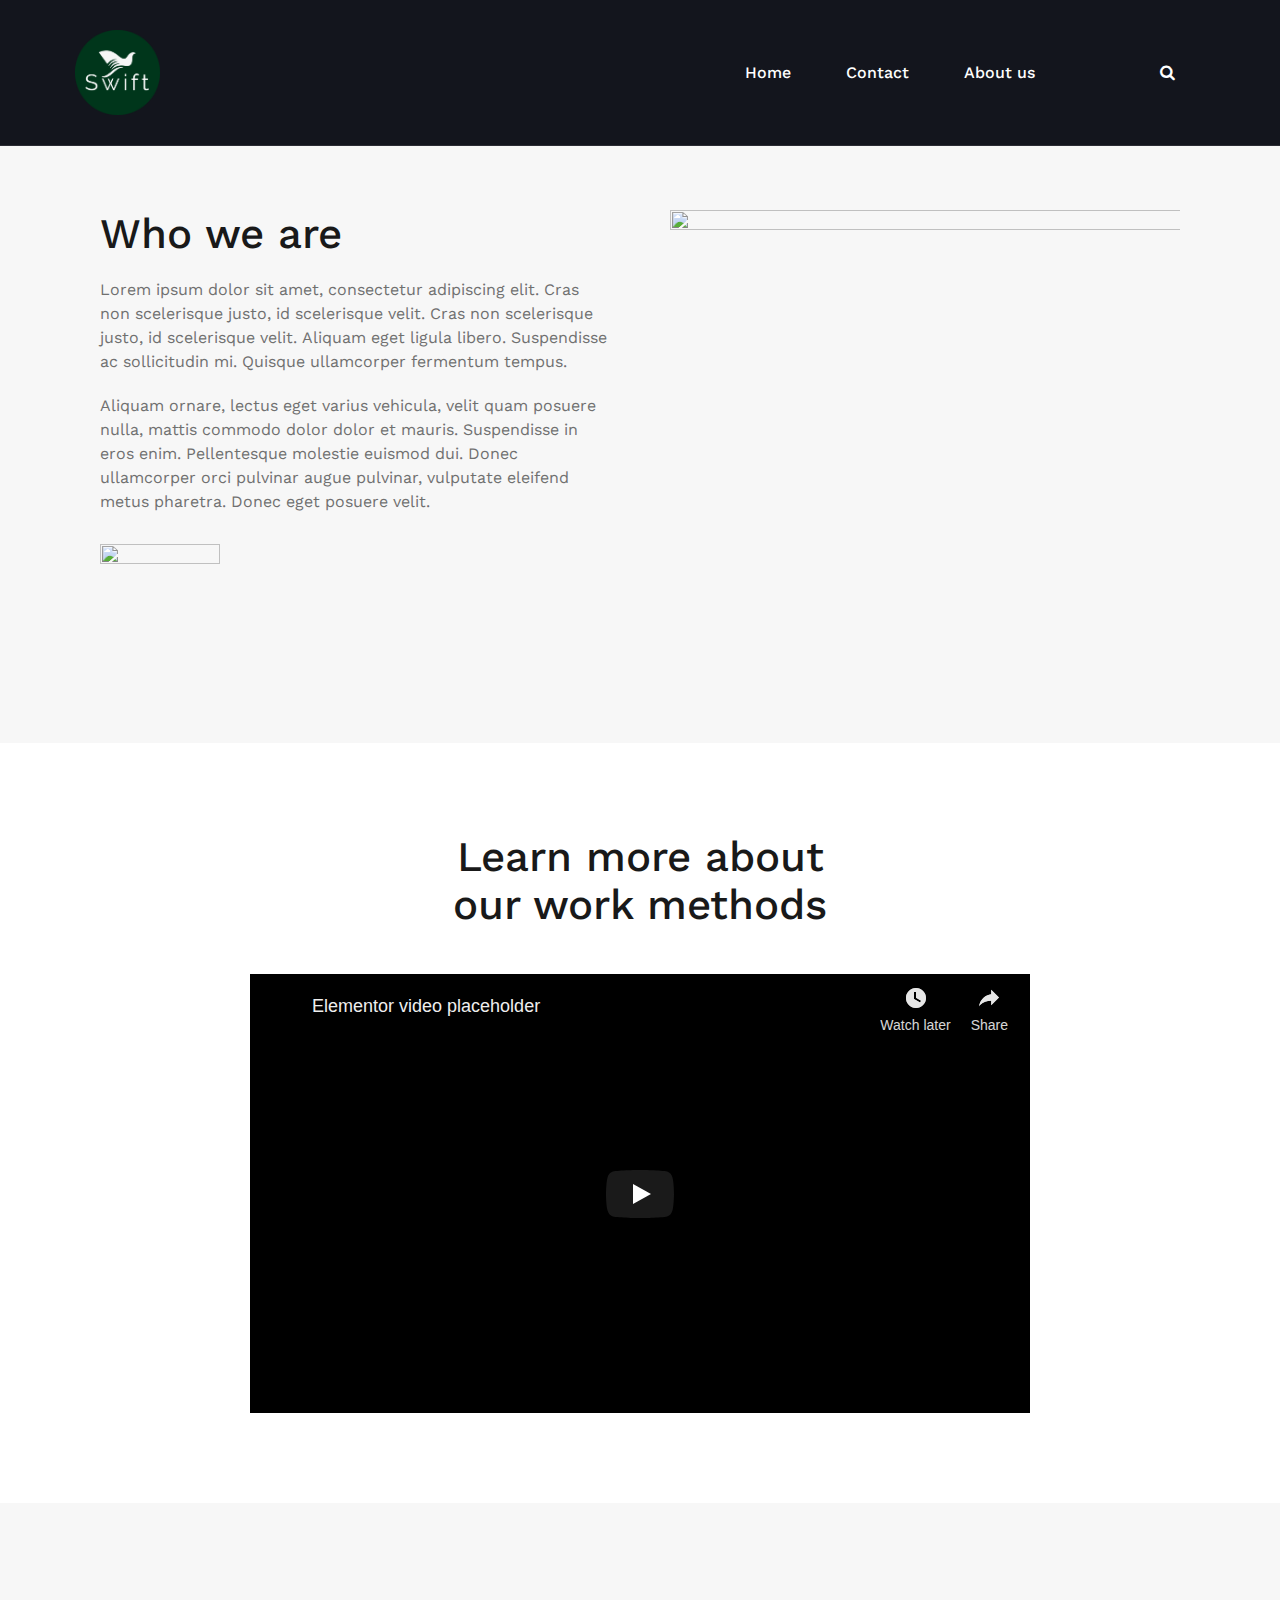
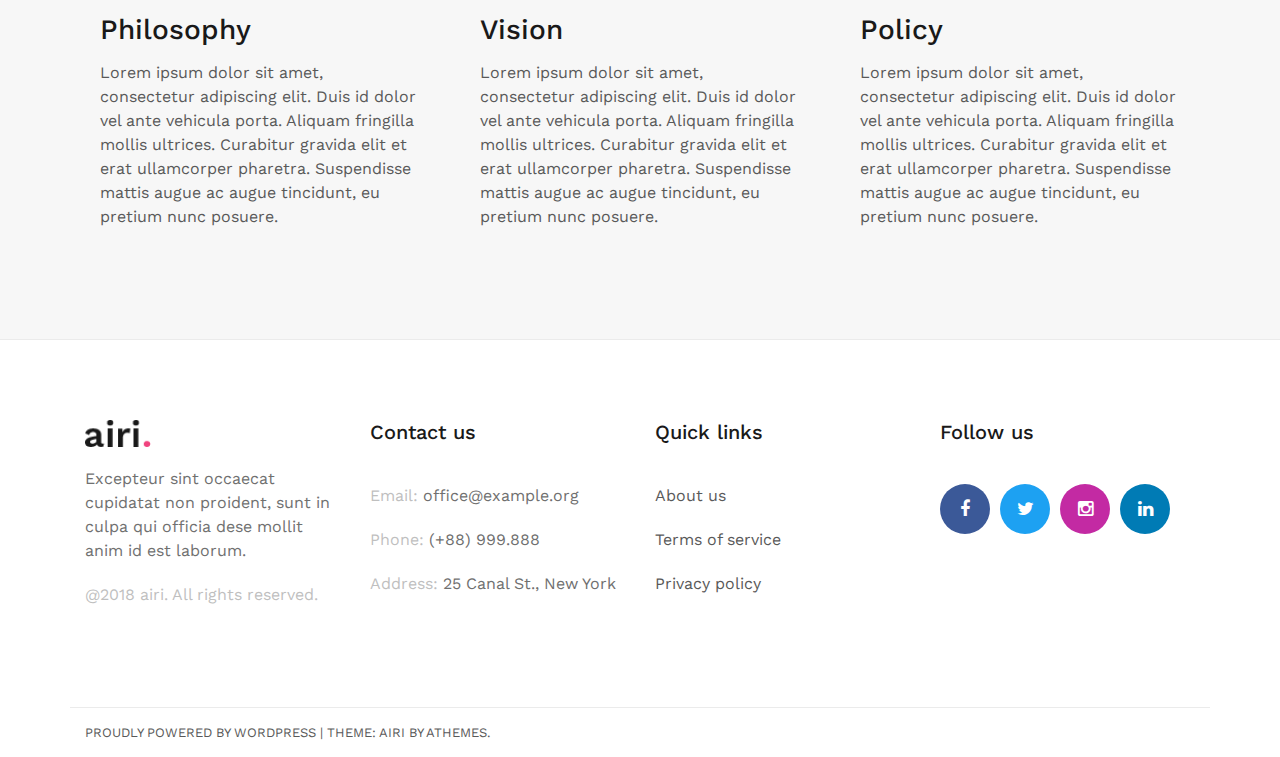
==== commit f904a00c: "- Update on About, Contact & index" ====
--- a/AboutUs.html
+++ b/AboutUs.html
@@ -1,71 +1,754 @@
 <!DOCTYPE html>
 <!-- saved from url=(0046)https://demo.athemes.com/airi-agency/about-us/ -->
-<html lang="en-US" class="gr__demo_athemes_com wf-worksans-n5-active wf-worksans-n4-active wf-active"><head><meta http-equiv="Content-Type" content="text/html; charset=UTF-8"><meta name="viewport" content="width=device-width, initial-scale=1"><link rel="profile" href="http://gmpg.org/xfn/11"><style id="kirki-css-vars">:root{}</style><title>About us – Airi</title><link rel="alternate" type="application/rss+xml" title="Airi » Feed" href="https://demo.athemes.com/airi-agency/feed/"><link rel="alternate" type="application/rss+xml" title="Airi » Comments Feed" href="https://demo.athemes.com/airi-agency/comments/feed/"><link rel="stylesheet" id="airi-bootstrap-css" href="./AboutUs_files/bootstrap.min.css" type="text/css" media="all"><link rel="stylesheet" id="contact-form-7-css" href="./AboutUs_files/styles.css" type="text/css" media="all"><link rel="stylesheet" id="airi-style-css" href="./AboutUs_files/style.css" type="text/css" media="all"><link rel="stylesheet" id="airi-font-awesome-css" href="./AboutUs_files/font-awesome.min.css" type="text/css" media="all"><link rel="stylesheet" id="elementor-icons-css" href="./AboutUs_files/elementor-icons.min.css" type="text/css" media="all"><link rel="stylesheet" id="elementor-animations-css" href="./AboutUs_files/animations.min.css" type="text/css" media="all"><link rel="stylesheet" id="elementor-frontend-css" href="./AboutUs_files/frontend.min.css" type="text/css" media="all"><link rel="stylesheet" id="elementor-post-198-css" href="./AboutUs_files/post-198.css" type="text/css" media="all"><link rel="stylesheet" id="kirki-styles-airi-css" href="./AboutUs_files/kirki-styles.css" type="text/css" media="all"><style id="kirki-styles-airi-inline-css" type="text/css">h1,h2,h3,h4,h5,h6,.site-title{font-family:"Work Sans", Helvetica, Arial, sans-serif;font-weight:500;}body{font-family:"Work Sans", Helvetica, Arial, sans-serif;font-weight:400;font-size:16px;}.site-title{font-size:36px;}.site-description{font-size:16px;}.main-navigation ul ul li{font-size:13px;}.single-post .entry-title{font-size:36px;color:#191919;}.widget-area .widget-title{font-size:24px;}.widget-area .widget{font-size:16px;}.sidebar-column .widget-title{font-size:20px;}.sidebar-column .widget{font-size:16px;}.site-info{font-size:13px;}.athemes-blog:not(.airi_athemes_blog_skin) .posted-on a,.athemes-blog:not(.airi_athemes_blog_skin) .byline a:hover,.testimonials-section.style1:before,.single-post .read-more-link .gt,.blog-loop .read-more-link .gt,.single-post .posted-on a,.blog-loop .posted-on a,.entry-title a:hover,.airi_recent_entries .post-date,.menuStyle3 .top-bar .contact-item .fa,.menuStyle4 .contact-area .contact-block .contact-icon,.widget_categories li:hover::before,.widget_categories li:hover a{color:#f0437e;}.menuStyle4 .contact-area .contact-block .contact-icon,button,.button,input[type="button"],input[type="reset"],input[type="submit"]{border-color:#f0437e;}.menuStyle2 .main-navigation a:hover:after, .menuStyle2 .main-navigation .current-menu-item:after,.comments-area .comment-reply-link:hover,.menuStyle4 .main-navigation .header-cta:before,.menuStyle4 .main-navigation .header-cta,button,.button,input[type="button"],input[type="reset"],input[type="submit"],.menuStyle3 .main-navigation a:hover:after,.menuStyle3 .main-navigation .current-menu-item:after{background-color:#f0437e;}.menuStyle1 .site-title a{color:#ffffff;}.menuStyle1 .sticky-wrapper.is-sticky .site-title a{color:#191919;}.menuStyle1 .site-description{color:#ffffff;}.menuStyle1 .sticky-wrapper.is-sticky .site-description{color:#191919;}.menuStyle1 .main-navigation a, .menuStyle1 .fa-search{color:#ffffff;}.menuStyle1 .sticky-wrapper.is-sticky .main-navigation a, .menuStyle1 .sticky-wrapper.is-sticky .fa-search{color:#ffffff;}.menuStyle1 .is-sticky .site-header{background-color:#13151d;}#site-navigation ul ul li a{color:#1c1c1c;}#site-navigation ul ul li{background-color:#f7f7f7;}.entry-title a{color:#191919;}.single-post .post-cat, .blog-loop .post-cat{background-color:#eff1f4;}.single-post .entry-meta, .blog-loop .entry-meta{color:#bfbfbf;}.single-post .entry-meta .byline a, .blog-loop .entry-meta .byline a{color:#595959;}.single-post .entry-content, .blog-loop .entry-content{color:#595959;}.widget .widget-title{color:#191919;}.widget{color:#707070;}.widget a{color:#595959;}</style> <script type="text/javascript" src="./AboutUs_files/jquery.js"></script> <script type="text/javascript" src="./AboutUs_files/jquery-migrate.min.js"></script> <link rel="https://api.w.org/" href="https://demo.athemes.com/airi-agency/wp-json/"><link rel="EditURI" type="application/rsd+xml" title="RSD" href="https://demo.athemes.com/airi-agency/xmlrpc.php?rsd"><link rel="wlwmanifest" type="application/wlwmanifest+xml" href="https://demo.athemes.com/airi-agency/wp-includes/wlwmanifest.xml"><meta name="generator" content="WordPress 4.9.10"><link rel="canonical" href="https://demo.athemes.com/airi-agency/about-us/"><link rel="shortlink" href="https://demo.athemes.com/airi-agency/?p=198"><link rel="alternate" type="application/json+oembed" href="https://demo.athemes.com/airi-agency/wp-json/oembed/1.0/embed?url=https%3A%2F%2Fdemo.athemes.com%2Fairi-agency%2Fabout-us%2F"><link rel="alternate" type="text/xml+oembed" href="https://demo.athemes.com/airi-agency/wp-json/oembed/1.0/embed?url=https%3A%2F%2Fdemo.athemes.com%2Fairi-agency%2Fabout-us%2F&amp;format=xml"> <style type="text/css">.recentcomments a{display:inline !important;padding:0 !important;margin:0 !important;}</style><link rel="stylesheet" href="./AboutUs_files/css" media="all"><style type="text/css" id="wp-custom-css">.atu-agency-video img {
-	display: none !important;
-}
-.atu-agency-video .eicon-play {
-	font-size: 62px;
-}
-.atu-agency-video .elementor-custom-embed-image-overlay {
-	height: 60px;
-}
-.atu-agency-progress .elementor-progress-wrapper {
-	height: 8px;
-	line-height: 8px;
-}
-.atu-agency-progress .elementor-progress-percentage {
-	position: relative;
-	top: -16px;
-	font-weight: 500;
-	font-size: 14px;
-}
-.athemes-blog:not(.atu_athemes_blog_skin) .posted-on a {
-	color: #df2176;
-}
-.atu-agency-testimonials .elementor-testimonial-meta::after {
-	content: "\f10e";
-	font-family: Fontawesome;
-	float: right;
-	color: #ebebeb;
-	font-size: 32px;
-	position: relative;
-	top: 5px;
-}
-
-/* Contact page map */
-.contact-page-map #atu-map {
-	height: 400px;
-}
-.contact-page-form label,
-.contact-page-form input:not(.wpcf7-submit),
-.contact-page-form select {
-	width: 100%;
-	max-width: 100%;
-}
-.contact-page-form select {
-	padding: 17px 20px;
-}
-.contact-page-form .wpcf7-submit {
-	width: auto;
-	margin: 0 auto;
-	display: table;
-	border-radius: 30px;
-	box-shadow: 0 5px 35px 0 rgba(51, 51, 51, 0.26);
-}
-.contact-page-form .row {
-	margin-bottom: 10px;
-}
-.site-header {
-	border-bottom: 1px solid rgba(255, 255, 255, 0.1); 
-}
-button, .button, input[type="button"], input[type="reset"], input[type="submit"] {
-	border-radius: 30px;
-}
-.page-id-198 #masthead {
-	background-color: #13151d;
-}
-@media ( max-width: 600px ) {
-	.elementor-4 .elementor-element.elementor-element-14cde3a {
-		background-image: none !important;
-	}
-}</style></head><body class="page-template page-template-page-templates page-template-template_page-builder page-template-page-templatestemplate_page-builder-php page page-id-198 wp-custom-logo menuStyle1 menuNotContained sticky-header elementor-default elementor-page elementor-page-198" data-gr-c-s-loaded="true" data-elementor-device-mode="desktop"><div id="page" class="site"> <a class="skip-link screen-reader-text" href="https://demo.athemes.com/airi-agency/about-us/#content">Skip to content</a><div id="masthead-sticky-wrapper" class="sticky-wrapper" style="height: 87px; min-height: 87px;"><header id="masthead" class="site-header" style=""><div class="container-fluid"><div class="row"><div class="site-branding col-md-4 col-sm-6 col-9"> <a href="https://demo.athemes.com/airi-agency/" class="custom-logo-link" rel="home" itemprop="url"><img width="64" height="26" src="./AboutUs_files/airi..png" class="custom-logo" alt="Airi" itemprop="logo"></a></div><div class="header-mobile-menu col-md-8 col-sm-6 col-3"> <button class="mobile-menu-toggle" aria-controls="primary-menu"> <span class="mobile-menu-toggle_lines"></span> <span class="sr-only">Toggle mobile menu</span> </button></div><nav id="site-navigation" class="main-navigation col-md-8" style="top: auto;"><div class="menu-menu-container"><ul id="primary-menu" class="menu"><li id="menu-item-168" class="menu-item menu-item-type-post_type menu-item-object-page menu-item-home menu-item-168"><a href="https://demo.athemes.com/airi-agency/">Home</a></li><li id="menu-item-169" class="menu-item menu-item-type-post_type menu-item-object-page menu-item-169"><a href="https://demo.athemes.com/airi-agency/blog/">Blog</a></li><li id="menu-item-170" class="menu-item menu-item-type-post_type menu-item-object-page menu-item-170"><a href="https://demo.athemes.com/airi-agency/contact/">Contact</a></li><li id="menu-item-210" class="menu-item menu-item-type-post_type menu-item-object-page current-menu-item page_item page-item-198 current_page_item menu-item-210"><a href="https://demo.athemes.com/airi-agency/about-us/">About us</a></li></ul></div><ul class="header-search-cart"><li class="header-search"><div class="header-search-toggle"><a><i class="fa fa-search"></i></a></div></li><li class="header-cart-link"></li></ul></nav></div></div><div class="header-search-form"><form role="search" method="get" class="search-form" action="https://demo.athemes.com/airi-agency/"> <label> <span class="screen-reader-text">Search for:</span> <input type="search" class="search-field" placeholder="Search …" value="" name="s"> </label> <input type="submit" class="search-submit" value="Search"></form></div></header></div><div id="content" class="site-content"><div id="primary" class="content-area"><main id="main" class="site-main" role="main"><div class="elementor elementor-198"><div class="elementor-inner"><div class="elementor-section-wrap"><section data-id="48801e1f" class="elementor-element elementor-element-48801e1f elementor-section-boxed elementor-section-height-default elementor-section-height-default elementor-section elementor-top-section" data-settings="{&quot;background_background&quot;:&quot;classic&quot;}" data-element_type="section"><div class="elementor-container elementor-column-gap-wider"><div class="elementor-row"><div data-id="2b921385" class="elementor-element elementor-element-2b921385 elementor-column elementor-col-50 elementor-top-column" data-element_type="column"><div class="elementor-column-wrap elementor-element-populated"><div class="elementor-widget-wrap"><div data-id="4251c4d3" class="elementor-element elementor-element-4251c4d3 elementor-widget elementor-widget-heading" data-element_type="heading.default"><div class="elementor-widget-container"><h2 class="elementor-heading-title elementor-size-default">Who we are</h2></div></div><div data-id="5cff5c74" class="elementor-element elementor-element-5cff5c74 elementor-widget elementor-widget-text-editor" data-element_type="text-editor.default"><div class="elementor-widget-container"><div class="elementor-text-editor elementor-clearfix"><p>Lorem ipsum dolor sit amet, consectetur adipiscing elit. Cras non scelerisque justo, id scelerisque velit.&nbsp;Cras non scelerisque justo, id scelerisque velit.&nbsp;Aliquam eget ligula libero. Suspendisse ac sollicitudin mi. Quisque ullamcorper fermentum tempus.</p><p>Aliquam ornare, lectus eget varius vehicula, velit quam posuere nulla, mattis commodo dolor dolor et mauris. Suspendisse in eros enim. Pellentesque molestie euismod dui. Donec ullamcorper orci pulvinar augue pulvinar, vulputate eleifend metus pharetra. Donec eget posuere velit.</p></div></div></div><div data-id="63b54065" class="elementor-element elementor-element-63b54065 elementor-widget elementor-widget-image" data-element_type="image.default"><div class="elementor-widget-container"><div class="elementor-image"> <img width="665" height="381" src="./AboutUs_files/sign.png" class="attachment-large size-large" alt="" srcset="https://mk0athemesdemon3j7s5.kinstacdn.com/wp-content/uploads/sites/86/2018/09/sign.png 665w, https://mk0athemesdemon3j7s5.kinstacdn.com/wp-content/uploads/sites/86/2018/09/sign-300x172.png 300w" sizes="(max-width: 665px) 100vw, 665px"></div></div></div></div></div></div><div data-id="2c638a02" class="elementor-element elementor-element-2c638a02 elementor-column elementor-col-50 elementor-top-column" data-element_type="column"><div class="elementor-column-wrap elementor-element-populated"><div class="elementor-widget-wrap"><div data-id="1065b5c4" class="elementor-element elementor-element-1065b5c4 elementor-widget elementor-widget-image" data-element_type="image.default"><div class="elementor-widget-container"><div class="elementor-image"> <img width="1024" height="683" src="./AboutUs_files/pexels-photo-1152573-1024x683.jpeg" class="attachment-large size-large" alt="" srcset="https://mk0athemesdemon3j7s5.kinstacdn.com/wp-content/uploads/sites/86/2018/06/pexels-photo-1152573-1024x683.jpeg 1024w, https://mk0athemesdemon3j7s5.kinstacdn.com/wp-content/uploads/sites/86/2018/06/pexels-photo-1152573-300x200.jpeg 300w, https://mk0athemesdemon3j7s5.kinstacdn.com/wp-content/uploads/sites/86/2018/06/pexels-photo-1152573-768x512.jpeg 768w, https://mk0athemesdemon3j7s5.kinstacdn.com/wp-content/uploads/sites/86/2018/06/pexels-photo-1152573-400x267.jpeg 400w, https://mk0athemesdemon3j7s5.kinstacdn.com/wp-content/uploads/sites/86/2018/06/pexels-photo-1152573.jpeg 1125w" sizes="(max-width: 1024px) 100vw, 1024px"></div></div></div></div></div></div></div></div></section><section data-id="aa73062" class="elementor-element elementor-element-aa73062 elementor-section-boxed elementor-section-height-default elementor-section-height-default elementor-section elementor-top-section" data-element_type="section"><div class="elementor-container elementor-column-gap-default"><div class="elementor-row"><div data-id="75a46878" class="elementor-element elementor-element-75a46878 elementor-column elementor-col-100 elementor-top-column" data-element_type="column"><div class="elementor-column-wrap elementor-element-populated"><div class="elementor-widget-wrap"><div data-id="50a4b9bc" class="elementor-element elementor-element-50a4b9bc elementor-widget elementor-widget-heading" data-element_type="heading.default"><div class="elementor-widget-container"><h2 class="elementor-heading-title elementor-size-default">Learn more about<br> our work methods</h2></div></div><div data-id="70208d84" class="elementor-element elementor-element-70208d84 elementor-aspect-ratio-169 elementor-widget elementor-widget-video" data-settings="{&quot;aspect_ratio&quot;:&quot;169&quot;}" data-element_type="video.default"><div class="elementor-widget-container"><div class="elementor-wrapper elementor-fit-aspect-ratio elementor-open-inline"> <iframe class="elementor-video-iframe" allowfullscreen="" src="./AboutUs_files/9uOETcuFjbE.html"></iframe><div class="elementor-custom-embed-image-overlay" style="background-image: url(https://mk0athemesdemon3j7s5.kinstacdn.com/wp-content/uploads/sites/86/2018/06/pexels-photo-761963.jpeg);"><div class="elementor-custom-embed-play" role="button"> <i class="eicon-play" aria-hidden="true"></i> <span class="elementor-screen-only">Play Video</span></div></div></div></div></div></div></div></div></div></div></section><section data-id="3874a3b" class="elementor-element elementor-element-3874a3b elementor-section-boxed elementor-section-height-default elementor-section-height-default elementor-section elementor-top-section" data-settings="{&quot;background_background&quot;:&quot;classic&quot;}" data-element_type="section"><div class="elementor-container elementor-column-gap-wider"><div class="elementor-row"><div data-id="6b0edd5" class="elementor-element elementor-element-6b0edd5 elementor-column elementor-col-33 elementor-top-column" data-element_type="column"><div class="elementor-column-wrap elementor-element-populated"><div class="elementor-widget-wrap"><div data-id="3249f4aa" class="elementor-element elementor-element-3249f4aa elementor-vertical-align-top elementor-widget elementor-widget-icon-box" data-element_type="icon-box.default"><div class="elementor-widget-container"><div class="elementor-icon-box-wrapper"><div class="elementor-icon-box-content"><h3 class="elementor-icon-box-title"> <span>Philosophy</span></h3><p class="elementor-icon-box-description">Lorem ipsum dolor sit amet, consectetur adipiscing elit. Duis id dolor vel ante vehicula porta. Aliquam fringilla mollis ultrices. Curabitur gravida elit et erat ullamcorper pharetra. Suspendisse mattis augue ac augue tincidunt, eu pretium nunc posuere.</p></div></div></div></div></div></div></div><div data-id="243f4e28" class="elementor-element elementor-element-243f4e28 elementor-column elementor-col-33 elementor-top-column" data-element_type="column"><div class="elementor-column-wrap elementor-element-populated"><div class="elementor-widget-wrap"><div data-id="decca6b" class="elementor-element elementor-element-decca6b elementor-vertical-align-top elementor-widget elementor-widget-icon-box" data-element_type="icon-box.default"><div class="elementor-widget-container"><div class="elementor-icon-box-wrapper"><div class="elementor-icon-box-content"><h3 class="elementor-icon-box-title"> <span>Vision</span></h3><p class="elementor-icon-box-description">Lorem ipsum dolor sit amet, consectetur adipiscing elit. Duis id dolor vel ante vehicula porta. Aliquam fringilla mollis ultrices. Curabitur gravida elit et erat ullamcorper pharetra. Suspendisse mattis augue ac augue tincidunt, eu pretium nunc posuere.</p></div></div></div></div></div></div></div><div data-id="737bf688" class="elementor-element elementor-element-737bf688 elementor-column elementor-col-33 elementor-top-column" data-element_type="column"><div class="elementor-column-wrap elementor-element-populated"><div class="elementor-widget-wrap"><div data-id="3404b745" class="elementor-element elementor-element-3404b745 elementor-vertical-align-top elementor-widget elementor-widget-icon-box" data-element_type="icon-box.default"><div class="elementor-widget-container"><div class="elementor-icon-box-wrapper"><div class="elementor-icon-box-content"><h3 class="elementor-icon-box-title"> <span>Policy</span></h3><p class="elementor-icon-box-description">Lorem ipsum dolor sit amet, consectetur adipiscing elit. Duis id dolor vel ante vehicula porta. Aliquam fringilla mollis ultrices. Curabitur gravida elit et erat ullamcorper pharetra. Suspendisse mattis augue ac augue tincidunt, eu pretium nunc posuere.</p></div></div></div></div></div></div></div></div></div></section></div></div></div></main></div></div><div id="sidebar-footer" class="footer-widgets" role="complementary"><div class="container"><div class="row"><div class="sidebar-column col-md-3"><section id="text-2" class="widget widget_text"><div class="textwidget"><p><img class="alignnone size-full wp-image-350" src="./AboutUs_files/airib..png" alt="" width="66" height="24"></p><p>Excepteur sint occaecat cupidatat non proident, sunt in culpa qui officia dese mollit anim id est laborum.</p><p><span style="color: #bfbfbf;">@2018 airi. All rights reserved.</span></p></div></section></div><div class="sidebar-column col-md-3"><section id="text-3" class="widget widget_text"><h3 class="widget-title">Contact us</h3><div class="textwidget"><p><span style="color: #bfbfbf;">Email:</span> office@example.org</p><p><span style="color: #bfbfbf;">Phone:</span> (+88) 999.888</p><p><span style="color: #bfbfbf;">Address:</span> 25 Canal St., New York</p></div></section></div><div class="sidebar-column col-md-3"><section id="nav_menu-2" class="widget widget_nav_menu"><h3 class="widget-title">Quick links</h3><div class="menu-quick-links-container"><ul id="menu-quick-links" class="menu"><li id="menu-item-173" class="menu-item menu-item-type-custom menu-item-object-custom menu-item-173"><a href="https://demo.athemes.com/airi-agency/about-us/#">About us</a></li><li id="menu-item-174" class="menu-item menu-item-type-custom menu-item-object-custom menu-item-174"><a href="https://demo.athemes.com/airi-agency/about-us/#">Terms of service</a></li><li id="menu-item-175" class="menu-item menu-item-type-custom menu-item-object-custom menu-item-175"><a href="https://demo.athemes.com/airi-agency/about-us/#">Privacy policy</a></li></ul></div></section></div><div class="sidebar-column col-md-3"><section id="athemes_social_widget-2" class="widget widget_athemes_social_widget"><h3 class="widget-title">Follow us</h3><div class="menu-social-container"><ul id="menu-social" class="menu social-media-list clearfix"><li id="menu-item-176" class="menu-item menu-item-type-custom menu-item-object-custom menu-item-176"><a href="https://facebook.com/"><span class="screen-reader-text">Facebook</span></a></li><li id="menu-item-177" class="menu-item menu-item-type-custom menu-item-object-custom menu-item-177"><a href="https://twitter.com/"><span class="screen-reader-text">Twitter</span></a></li><li id="menu-item-178" class="menu-item menu-item-type-custom menu-item-object-custom menu-item-178"><a href="http://instagram.com/"><span class="screen-reader-text">Instagram</span></a></li><li id="menu-item-179" class="menu-item menu-item-type-custom menu-item-object-custom menu-item-179"><a href="https://linkedin.com/"><span class="screen-reader-text">Linkedin</span></a></li></ul></div></section></div></div></div></div><footer id="colophon" class="site-footer"><div class="container"><div class="row"><div class="site-info col-md-12"> <a href="https://wordpress.org/">Proudly powered by WordPress</a> <span class="sep"> | </span> Theme: <a href="https://athemes.com/theme/airi">Airi</a> by aThemes.</div></div></div></footer></div> <script type="text/javascript" src="./AboutUs_files/slick.min.js"></script> <script type="text/javascript" src="./AboutUs_files/imagesloaded.min.js"></script> <script type="text/javascript" src="./AboutUs_files/navigation.js"></script> <script type="text/javascript">var wpcf7 = {"apiSettings":{"root":"https:\/\/demo.athemes.com\/airi-agency\/wp-json\/contact-form-7\/v1","namespace":"contact-form-7\/v1"},"recaptcha":{"messages":{"empty":"Please verify that you are not a robot."}}};</script> <script type="text/javascript" src="./AboutUs_files/scripts.js"></script> <script type="text/javascript" src="./AboutUs_files/skip-link-focus-fix.js"></script> <script type="text/javascript" src="./AboutUs_files/scripts(1).js"></script> <script type="text/javascript" src="./AboutUs_files/custom.min.js"></script> <script type="text/javascript" src="./AboutUs_files/wp-embed.min.js"></script> <script type="text/javascript" src="./AboutUs_files/webfontloader.js"></script> <script type="text/javascript">WebFont.load({google:{families:['Work Sans:500,400:cyrillic,cyrillic-ext,devanagari,greek,greek-ext,khmer,latin,latin-ext,vietnamese,hebrew,arabic,bengali,gujarati,tamil,telugu,thai']}});</script> <script type="text/javascript" src="./AboutUs_files/position.min.js"></script> <script type="text/javascript" src="./AboutUs_files/dialog.min.js"></script> <script type="text/javascript" src="./AboutUs_files/waypoints.min.js"></script> <script type="text/javascript" src="./AboutUs_files/swiper.jquery.min.js"></script> <script type="text/javascript">var elementorFrontendConfig = {"isEditMode":"","is_rtl":"","breakpoints":{"xs":0,"sm":480,"md":768,"lg":1025,"xl":1440,"xxl":1600},"version":"2.2.6","urls":{"assets":"https:\/\/demo.athemes.com\/airi-agency\/wp-content\/plugins\/elementor\/assets\/"},"settings":{"page":[],"general":{"elementor_global_image_lightbox":"yes","elementor_enable_lightbox_in_editor":"yes"}},"post":{"id":198,"title":"About us","excerpt":""}};</script> <script type="text/javascript" src="./AboutUs_files/frontend.min.js"></script> </body><span class="gr__tooltip"><span class="gr__tooltip-content"></span><i class="gr__tooltip-logo"></i><span class="gr__triangle"></span></span></html>+<html lang="en-US" class="gr__demo_athemes_com wf-worksans-n5-active wf-worksans-n4-active wf-active">
+
+	<head>
+		<meta http-equiv="Content-Type" content="text/html; charset=UTF-8">
+		<meta name="viewport" content="width=device-width, initial-scale=1">
+		<link rel="profile" href="http://gmpg.org/xfn/11">
+		<style id="kirki-css-vars">
+			:root {
+				color: #fff;
+			}
+		</style>
+		<title>About us – Airi</title>
+		<link rel="alternate" type="application/rss+xml" title="Airi » Feed"
+			href="https://demo.athemes.com/airi-agency/feed/">
+		<link rel="alternate" type="application/rss+xml" title="Airi » Comments Feed"
+			href="https://demo.athemes.com/airi-agency/comments/feed/">
+		<link rel="stylesheet" id="airi-bootstrap-css" href="./AboutUs_files/bootstrap.min.css" type="text/css"
+			media="all">
+		<link rel="stylesheet" id="contact-form-7-css" href="./AboutUs_files/styles.css" type="text/css" media="all">
+		<link rel="stylesheet" id="airi-style-css" href="./AboutUs_files/style.css" type="text/css" media="all">
+		<link rel="stylesheet" id="airi-font-awesome-css" href="./AboutUs_files/font-awesome.min.css" type="text/css"
+			media="all">
+		<link rel="stylesheet" id="elementor-icons-css" href="./AboutUs_files/elementor-icons.min.css" type="text/css"
+			media="all">
+		<link rel="stylesheet" id="elementor-animations-css" href="./AboutUs_files/animations.min.css" type="text/css"
+			media="all">
+		<link rel="stylesheet" id="elementor-frontend-css" href="./AboutUs_files/frontend.min.css" type="text/css"
+			media="all">
+		<link rel="stylesheet" id="elementor-post-198-css" href="./AboutUs_files/post-198.css" type="text/css"
+			media="all">
+		<link rel="stylesheet" id="kirki-styles-airi-css" href="./AboutUs_files/kirki-styles.css" type="text/css"
+			media="all">
+		<style id="kirki-styles-airi-inline-css" type="text/css">
+			h1,
+			h2,
+			h3,
+			h4,
+			h5,
+			h6,
+			.site-title {
+				font-family: "Work Sans", Helvetica, Arial, sans-serif;
+				font-weight: 500;
+			}
+
+			body {
+				font-family: "Work Sans", Helvetica, Arial, sans-serif;
+				font-weight: 400;
+				font-size: 16px;
+			}
+
+			.site-title {
+				font-size: 36px;
+			}
+
+			.site-description {
+				font-size: 16px;
+			}
+
+			.main-navigation ul ul li {
+				font-size: 13px;
+			}
+
+			.single-post .entry-title {
+				font-size: 36px;
+				color: #191919;
+			}
+
+			.widget-area .widget-title {
+				font-size: 24px;
+			}
+
+			.widget-area .widget {
+				font-size: 16px;
+			}
+
+			.sidebar-column .widget-title {
+				font-size: 20px;
+			}
+
+			.sidebar-column .widget {
+				font-size: 16px;
+			}
+
+			.site-info {
+				font-size: 13px;
+			}
+
+			.athemes-blog:not(.airi_athemes_blog_skin) .posted-on a,
+			.athemes-blog:not(.airi_athemes_blog_skin) .byline a:hover,
+			.testimonials-section.style1:before,
+			.single-post .read-more-link .gt,
+			.blog-loop .read-more-link .gt,
+			.single-post .posted-on a,
+			.blog-loop .posted-on a,
+			.entry-title a:hover,
+			.airi_recent_entries .post-date,
+			.menuStyle3 .top-bar .contact-item .fa,
+			.menuStyle4 .contact-area .contact-block .contact-icon,
+			.widget_categories li:hover::before,
+			.widget_categories li:hover a {
+				color: #f0437e;
+			}
+
+			.menuStyle4 .contact-area .contact-block .contact-icon,
+			button,
+			.button,
+			input[type="button"],
+			input[type="reset"],
+			input[type="submit"] {
+				border-color: #f0437e;
+			}
+
+			.menuStyle2 .main-navigation a:hover:after,
+			.menuStyle2 .main-navigation .current-menu-item:after,
+			.comments-area .comment-reply-link:hover,
+			.menuStyle4 .main-navigation .header-cta:before,
+			.menuStyle4 .main-navigation .header-cta,
+			button,
+			.button,
+			input[type="button"],
+			input[type="reset"],
+			input[type="submit"],
+			.menuStyle3 .main-navigation a:hover:after,
+			.menuStyle3 .main-navigation .current-menu-item:after {
+				background-color: #f0437e;
+			}
+
+			.menuStyle1 .site-title a {
+				color: #ffffff;
+			}
+
+			.menuStyle1 .sticky-wrapper.is-sticky .site-title a {
+				color: #191919;
+			}
+
+			.menuStyle1 .site-description {
+				color: #ffffff;
+			}
+
+			.menuStyle1 .sticky-wrapper.is-sticky .site-description {
+				color: #191919;
+			}
+
+			.menuStyle1 .main-navigation a,
+			.menuStyle1 .fa-search {
+				color: #ffffff;
+			}
+
+			.menuStyle1 .sticky-wrapper.is-sticky .main-navigation a,
+			.menuStyle1 .sticky-wrapper.is-sticky .fa-search {
+				color: #ffffff;
+			}
+
+			.menuStyle1 .is-sticky .site-header {
+				background-color: #13151d;
+			}
+
+			#site-navigation ul ul li a {
+				color: #1c1c1c;
+			}
+
+			#site-navigation ul ul li {
+				background-color: #f7f7f7;
+			}
+
+			.entry-title a {
+				color: #191919;
+			}
+
+			.single-post .post-cat,
+			.blog-loop .post-cat {
+				background-color: #eff1f4;
+			}
+
+			.single-post .entry-meta,
+			.blog-loop .entry-meta {
+				color: #bfbfbf;
+			}
+
+			.single-post .entry-meta .byline a,
+			.blog-loop .entry-meta .byline a {
+				color: #595959;
+			}
+
+			.single-post .entry-content,
+			.blog-loop .entry-content {
+				color: #595959;
+			}
+
+			.widget .widget-title {
+				color: #191919;
+			}
+
+			.widget {
+				color: #707070;
+			}
+
+			.widget a {
+				color: #595959;
+			}
+		</style>
+		<script type="text/javascript" src="./AboutUs_files/jquery.js"></script>
+		<script type="text/javascript" src="./AboutUs_files/jquery-migrate.min.js"></script>
+		<link rel="https://api.w.org/" href="https://demo.athemes.com/airi-agency/wp-json/">
+		<link rel="EditURI" type="application/rsd+xml" title="RSD"
+			href="https://demo.athemes.com/airi-agency/xmlrpc.php?rsd">
+		<link rel="wlwmanifest" type="application/wlwmanifest+xml"
+			href="https://demo.athemes.com/airi-agency/wp-includes/wlwmanifest.xml">
+		<meta name="generator" content="WordPress 4.9.10">
+		<link rel="canonical" href="https://demo.athemes.com/airi-agency/about-us/">
+		<link rel="shortlink" href="https://demo.athemes.com/airi-agency/?p=198">
+		<link rel="alternate" type="application/json+oembed"
+			href="https://demo.athemes.com/airi-agency/wp-json/oembed/1.0/embed?url=https%3A%2F%2Fdemo.athemes.com%2Fairi-agency%2Fabout-us%2F">
+		<link rel="alternate" type="text/xml+oembed"
+			href="https://demo.athemes.com/airi-agency/wp-json/oembed/1.0/embed?url=https%3A%2F%2Fdemo.athemes.com%2Fairi-agency%2Fabout-us%2F&amp;format=xml">
+		<style type="text/css">
+			.recentcomments a {
+				display: inline !important;
+				padding: 0 !important;
+				margin: 0 !important;
+			}
+		</style>
+		<link rel="stylesheet" href="./AboutUs_files/css" media="all">
+		<style type="text/css" id="wp-custom-css">
+			.atu-agency-video img {
+				display: none !important;
+			}
+
+			.atu-agency-video .eicon-play {
+				font-size: 62px;
+			}
+
+			.atu-agency-video .elementor-custom-embed-image-overlay {
+				height: 60px;
+			}
+
+			.atu-agency-progress .elementor-progress-wrapper {
+				height: 8px;
+				line-height: 8px;
+			}
+
+			.atu-agency-progress .elementor-progress-percentage {
+				position: relative;
+				top: -16px;
+				font-weight: 500;
+				font-size: 14px;
+			}
+
+			.athemes-blog:not(.atu_athemes_blog_skin) .posted-on a {
+				color: #df2176;
+			}
+
+			.atu-agency-testimonials .elementor-testimonial-meta::after {
+				content: "\f10e";
+				font-family: Fontawesome;
+				float: right;
+				color: #ebebeb;
+				font-size: 32px;
+				position: relative;
+				top: 5px;
+			}
+
+			/* Contact page map */
+			.contact-page-map #atu-map {
+				height: 400px;
+			}
+
+			.contact-page-form label,
+			.contact-page-form input:not(.wpcf7-submit),
+			.contact-page-form select {
+				width: 100%;
+				max-width: 100%;
+			}
+
+			.contact-page-form select {
+				padding: 17px 20px;
+			}
+
+			.contact-page-form .wpcf7-submit {
+				width: auto;
+				margin: 0 auto;
+				display: table;
+				border-radius: 30px;
+				box-shadow: 0 5px 35px 0 rgba(51, 51, 51, 0.26);
+			}
+
+			.contact-page-form .row {
+				margin-bottom: 10px;
+			}
+
+			.site-header {
+				border-bottom: 1px solid rgba(255, 255, 255, 0.1);
+			}
+
+			button,
+			.button,
+			input[type="button"],
+			input[type="reset"],
+			input[type="submit"] {
+				border-radius: 30px;
+			}
+
+			.page-id-198 #masthead {
+				background-color: #13151d;
+			}
+
+			@media (max-width: 600px) {
+				.elementor-4 .elementor-element.elementor-element-14cde3a {
+					background-image: none !important;
+				}
+			}
+		</style>
+		<style>
+			img.custom-logo {
+				width: 85px;
+			}
+		</style>
+	</head>
+
+	<body
+		class="page-template page-template-page-templates page-template-template_page-builder page-template-page-templatestemplate_page-builder-php page page-id-198 wp-custom-logo menuStyle1 menuNotContained sticky-header elementor-default elementor-page elementor-page-198"
+		data-gr-c-s-loaded="true" data-elementor-device-mode="desktop">
+		<div id="page" class="site"> <a class="skip-link screen-reader-text"
+				href="https://demo.athemes.com/airi-agency/about-us/#content">Skip to content</a>
+			<div id="masthead-sticky-wrapper" class="sticky-wrapper" style="height: 87px; min-height: 87px;">
+				<header id="masthead" class="site-header" style="color: #fff;">
+					<div class="container-fluid">
+						<div class="row">
+							<div class="site-branding col-md-4 col-sm-6 col-9"> <a
+									href="#" class="custom-logo-link" rel="home"
+									itemprop="url"><img src="./index_files/swiftgreen.png"
+										class="custom-logo" alt="Airi" itemprop="logo"></a></div>
+							<div class="header-mobile-menu col-md-8 col-sm-6 col-3"> <button class="mobile-menu-toggle"
+									aria-controls="primary-menu"> <span class="mobile-menu-toggle_lines"></span> <span
+										class="sr-only">Toggle mobile menu</span> </button></div>
+							<nav id="site-navigation" class="main-navigation col-md-8" style="top: auto;">
+								<div class="menu-menu-container">
+									<ul id="primary-menu" class="menu">
+										<li id="menu-item-168"
+											class="menu-item menu-item-type-post_type menu-item-object-page menu-item-home menu-item-168">
+											<a href="file:///Users/apple/Desktop/Projects/SwiftGloTech/index.html#">Home</a></li>
+										<li id="menu-item-170"
+											class="menu-item menu-item-type-post_type menu-item-object-page menu-item-170">
+											<a href="file:///Users/apple/Desktop/Projects/SwiftGloTech/Contact.html#">Contact</a></li>
+										<li id="menu-item-210"
+											class="menu-item menu-item-type-post_type menu-item-object-page current-menu-item page_item page-item-198 current_page_item menu-item-210">
+											<a href="file:///Users/apple/Desktop/Projects/SwiftGloTech/AboutUs.html#">About us</a></li>
+									</ul>
+								</div>
+								<ul class="header-search-cart">
+									<li class="header-search">
+										<div class="header-search-toggle"><a><i class="fa fa-search"></i></a></div>
+									</li>
+									<li class="header-cart-link"></li>
+								</ul>
+							</nav>
+						</div>
+					</div>
+					<div class="header-search-form">
+						<form role="search" method="get" class="search-form"
+							action="https://www.google.com"> <label> <span
+									class="screen-reader-text">Search for:</span> <input type="search"
+									class="search-field" placeholder="Search …" value="" name="s"> </label> <input
+								type="submit" class="search-submit" value="Search"></form>
+					</div>
+				</header>
+			</div>
+			<div id="content" class="site-content">
+				<div id="primary" class="content-area">
+					<main id="main" class="site-main" role="main">
+						<div class="elementor elementor-198">
+							<div class="elementor-inner">
+								<div class="elementor-section-wrap">
+									<section data-id="48801e1f"
+										class="elementor-element elementor-element-48801e1f elementor-section-boxed elementor-section-height-default elementor-section-height-default elementor-section elementor-top-section"
+										data-settings="{&quot;background_background&quot;:&quot;classic&quot;}"
+										data-element_type="section">
+										<div class="elementor-container elementor-column-gap-wider">
+											<div class="elementor-row">
+												<div data-id="2b921385"
+													class="elementor-element elementor-element-2b921385 elementor-column elementor-col-50 elementor-top-column"
+													data-element_type="column">
+													<div class="elementor-column-wrap elementor-element-populated">
+														<div class="elementor-widget-wrap">
+															<div data-id="4251c4d3"
+																class="elementor-element elementor-element-4251c4d3 elementor-widget elementor-widget-heading"
+																data-element_type="heading.default">
+																<div class="elementor-widget-container">
+																	<h2
+																		class="elementor-heading-title elementor-size-default">
+																		Who we are</h2>
+																</div>
+															</div>
+															<div data-id="5cff5c74"
+																class="elementor-element elementor-element-5cff5c74 elementor-widget elementor-widget-text-editor"
+																data-element_type="text-editor.default">
+																<div class="elementor-widget-container">
+																	<div
+																		class="elementor-text-editor elementor-clearfix">
+																		<p>Lorem ipsum dolor sit amet, consectetur
+																			adipiscing elit. Cras non scelerisque justo,
+																			id scelerisque velit.&nbsp;Cras non
+																			scelerisque justo, id scelerisque
+																			velit.&nbsp;Aliquam eget ligula libero.
+																			Suspendisse ac sollicitudin mi. Quisque
+																			ullamcorper fermentum tempus.</p>
+																		<p>Aliquam ornare, lectus eget varius vehicula,
+																			velit quam posuere nulla, mattis commodo
+																			dolor dolor et mauris. Suspendisse in eros
+																			enim. Pellentesque molestie euismod dui.
+																			Donec ullamcorper orci pulvinar augue
+																			pulvinar, vulputate eleifend metus pharetra.
+																			Donec eget posuere velit.</p>
+																	</div>
+																</div>
+															</div>
+															<div data-id="63b54065"
+																class="elementor-element elementor-element-63b54065 elementor-widget elementor-widget-image"
+																data-element_type="image.default">
+																<div class="elementor-widget-container">
+																	<div class="elementor-image"> <img width="665"
+																			height="381" src="./AboutUs_files/sign.png"
+																			class="attachment-large size-large" alt=""
+																			srcset="https://mk0athemesdemon3j7s5.kinstacdn.com/wp-content/uploads/sites/86/2018/09/sign.png 665w, https://mk0athemesdemon3j7s5.kinstacdn.com/wp-content/uploads/sites/86/2018/09/sign-300x172.png 300w"
+																			sizes="(max-width: 665px) 100vw, 665px">
+																	</div>
+																</div>
+															</div>
+														</div>
+													</div>
+												</div>
+												<div data-id="2c638a02"
+													class="elementor-element elementor-element-2c638a02 elementor-column elementor-col-50 elementor-top-column"
+													data-element_type="column">
+													<div class="elementor-column-wrap elementor-element-populated">
+														<div class="elementor-widget-wrap">
+															<div data-id="1065b5c4"
+																class="elementor-element elementor-element-1065b5c4 elementor-widget elementor-widget-image"
+																data-element_type="image.default">
+																<div class="elementor-widget-container">
+																	<div class="elementor-image"> <img width="1024"
+																			height="683"
+																			src="./AboutUs_files/pexels-photo-1152573-1024x683.jpeg"
+																			class="attachment-large size-large" alt=""
+																			srcset="https://mk0athemesdemon3j7s5.kinstacdn.com/wp-content/uploads/sites/86/2018/06/pexels-photo-1152573-1024x683.jpeg 1024w, https://mk0athemesdemon3j7s5.kinstacdn.com/wp-content/uploads/sites/86/2018/06/pexels-photo-1152573-300x200.jpeg 300w, https://mk0athemesdemon3j7s5.kinstacdn.com/wp-content/uploads/sites/86/2018/06/pexels-photo-1152573-768x512.jpeg 768w, https://mk0athemesdemon3j7s5.kinstacdn.com/wp-content/uploads/sites/86/2018/06/pexels-photo-1152573-400x267.jpeg 400w, https://mk0athemesdemon3j7s5.kinstacdn.com/wp-content/uploads/sites/86/2018/06/pexels-photo-1152573.jpeg 1125w"
+																			sizes="(max-width: 1024px) 100vw, 1024px">
+																	</div>
+																</div>
+															</div>
+														</div>
+													</div>
+												</div>
+											</div>
+										</div>
+									</section>
+									<section data-id="aa73062"
+										class="elementor-element elementor-element-aa73062 elementor-section-boxed elementor-section-height-default elementor-section-height-default elementor-section elementor-top-section"
+										data-element_type="section">
+										<div class="elementor-container elementor-column-gap-default">
+											<div class="elementor-row">
+												<div data-id="75a46878"
+													class="elementor-element elementor-element-75a46878 elementor-column elementor-col-100 elementor-top-column"
+													data-element_type="column">
+													<div class="elementor-column-wrap elementor-element-populated">
+														<div class="elementor-widget-wrap">
+															<div data-id="50a4b9bc"
+																class="elementor-element elementor-element-50a4b9bc elementor-widget elementor-widget-heading"
+																data-element_type="heading.default">
+																<div class="elementor-widget-container">
+																	<h2
+																		class="elementor-heading-title elementor-size-default">
+																		Learn more about<br> our work methods</h2>
+																</div>
+															</div>
+															<div data-id="70208d84"
+																class="elementor-element elementor-element-70208d84 elementor-aspect-ratio-169 elementor-widget elementor-widget-video"
+																data-settings="{&quot;aspect_ratio&quot;:&quot;169&quot;}"
+																data-element_type="video.default">
+																<div class="elementor-widget-container">
+																	<div
+																		class="elementor-wrapper elementor-fit-aspect-ratio elementor-open-inline">
+																		<iframe class="elementor-video-iframe"
+																			allowfullscreen=""
+																			src="./AboutUs_files/9uOETcuFjbE.html"></iframe>
+																		<div class="elementor-custom-embed-image-overlay"
+																			style="background-image: url(https://mk0athemesdemon3j7s5.kinstacdn.com/wp-content/uploads/sites/86/2018/06/pexels-photo-761963.jpeg);">
+																			<div class="elementor-custom-embed-play"
+																				role="button"> <i class="eicon-play"
+																					aria-hidden="true"></i> <span
+																					class="elementor-screen-only">Play
+																					Video</span></div>
+																		</div>
+																	</div>
+																</div>
+															</div>
+														</div>
+													</div>
+												</div>
+											</div>
+										</div>
+									</section>
+									<section data-id="3874a3b"
+										class="elementor-element elementor-element-3874a3b elementor-section-boxed elementor-section-height-default elementor-section-height-default elementor-section elementor-top-section"
+										data-settings="{&quot;background_background&quot;:&quot;classic&quot;}"
+										data-element_type="section">
+										<div class="elementor-container elementor-column-gap-wider">
+											<div class="elementor-row">
+												<div data-id="6b0edd5"
+													class="elementor-element elementor-element-6b0edd5 elementor-column elementor-col-33 elementor-top-column"
+													data-element_type="column">
+													<div class="elementor-column-wrap elementor-element-populated">
+														<div class="elementor-widget-wrap">
+															<div data-id="3249f4aa"
+																class="elementor-element elementor-element-3249f4aa elementor-vertical-align-top elementor-widget elementor-widget-icon-box"
+																data-element_type="icon-box.default">
+																<div class="elementor-widget-container">
+																	<div class="elementor-icon-box-wrapper">
+																		<div class="elementor-icon-box-content">
+																			<h3 class="elementor-icon-box-title">
+																				<span>Philosophy</span></h3>
+																			<p class="elementor-icon-box-description">
+																				Lorem ipsum dolor sit amet, consectetur
+																				adipiscing elit. Duis id dolor vel ante
+																				vehicula porta. Aliquam fringilla mollis
+																				ultrices. Curabitur gravida elit et erat
+																				ullamcorper pharetra. Suspendisse mattis
+																				augue ac augue tincidunt, eu pretium
+																				nunc posuere.</p>
+																		</div>
+																	</div>
+																</div>
+															</div>
+														</div>
+													</div>
+												</div>
+												<div data-id="243f4e28"
+													class="elementor-element elementor-element-243f4e28 elementor-column elementor-col-33 elementor-top-column"
+													data-element_type="column">
+													<div class="elementor-column-wrap elementor-element-populated">
+														<div class="elementor-widget-wrap">
+															<div data-id="decca6b"
+																class="elementor-element elementor-element-decca6b elementor-vertical-align-top elementor-widget elementor-widget-icon-box"
+																data-element_type="icon-box.default">
+																<div class="elementor-widget-container">
+																	<div class="elementor-icon-box-wrapper">
+																		<div class="elementor-icon-box-content">
+																			<h3 class="elementor-icon-box-title">
+																				<span>Vision</span></h3>
+																			<p class="elementor-icon-box-description">
+																				Lorem ipsum dolor sit amet, consectetur
+																				adipiscing elit. Duis id dolor vel ante
+																				vehicula porta. Aliquam fringilla mollis
+																				ultrices. Curabitur gravida elit et erat
+																				ullamcorper pharetra. Suspendisse mattis
+																				augue ac augue tincidunt, eu pretium
+																				nunc posuere.</p>
+																		</div>
+																	</div>
+																</div>
+															</div>
+														</div>
+													</div>
+												</div>
+												<div data-id="737bf688"
+													class="elementor-element elementor-element-737bf688 elementor-column elementor-col-33 elementor-top-column"
+													data-element_type="column">
+													<div class="elementor-column-wrap elementor-element-populated">
+														<div class="elementor-widget-wrap">
+															<div data-id="3404b745"
+																class="elementor-element elementor-element-3404b745 elementor-vertical-align-top elementor-widget elementor-widget-icon-box"
+																data-element_type="icon-box.default">
+																<div class="elementor-widget-container">
+																	<div class="elementor-icon-box-wrapper">
+																		<div class="elementor-icon-box-content">
+																			<h3 class="elementor-icon-box-title">
+																				<span>Policy</span></h3>
+																			<p class="elementor-icon-box-description">
+																				Lorem ipsum dolor sit amet, consectetur
+																				adipiscing elit. Duis id dolor vel ante
+																				vehicula porta. Aliquam fringilla mollis
+																				ultrices. Curabitur gravida elit et erat
+																				ullamcorper pharetra. Suspendisse mattis
+																				augue ac augue tincidunt, eu pretium
+																				nunc posuere.</p>
+																		</div>
+																	</div>
+																</div>
+															</div>
+														</div>
+													</div>
+												</div>
+											</div>
+										</div>
+									</section>
+								</div>
+							</div>
+						</div>
+					</main>
+				</div>
+			</div>
+			<div id="sidebar-footer" class="footer-widgets" role="complementary">
+				<div class="container">
+					<div class="row">
+						<div class="sidebar-column col-md-3">
+							<section id="text-2" class="widget widget_text">
+								<div class="textwidget">
+									<p><img class="alignnone size-full wp-image-350" src="./AboutUs_files/airib..png"
+											alt="" width="66" height="24"></p>
+									<p>Excepteur sint occaecat cupidatat non proident, sunt in culpa qui officia dese
+										mollit anim id est laborum.</p>
+									<p><span style="color: #bfbfbf;">@2018 airi. All rights reserved.</span></p>
+								</div>
+							</section>
+						</div>
+						<div class="sidebar-column col-md-3">
+							<section id="text-3" class="widget widget_text">
+								<h3 class="widget-title">Contact us</h3>
+								<div class="textwidget">
+									<p><span style="color: #bfbfbf;">Email:</span> office@example.org</p>
+									<p><span style="color: #bfbfbf;">Phone:</span> (+88) 999.888</p>
+									<p><span style="color: #bfbfbf;">Address:</span> 25 Canal St., New York</p>
+								</div>
+							</section>
+						</div>
+						<div class="sidebar-column col-md-3">
+							<section id="nav_menu-2" class="widget widget_nav_menu">
+								<h3 class="widget-title">Quick links</h3>
+								<div class="menu-quick-links-container">
+									<ul id="menu-quick-links" class="menu">
+										<li id="menu-item-173"
+											class="menu-item menu-item-type-custom menu-item-object-custom menu-item-173">
+											<a href="https://demo.athemes.com/airi-agency/about-us/#">About us</a></li>
+										<li id="menu-item-174"
+											class="menu-item menu-item-type-custom menu-item-object-custom menu-item-174">
+											<a href="https://demo.athemes.com/airi-agency/about-us/#">Terms of
+												service</a></li>
+										<li id="menu-item-175"
+											class="menu-item menu-item-type-custom menu-item-object-custom menu-item-175">
+											<a href="https://demo.athemes.com/airi-agency/about-us/#">Privacy policy</a>
+										</li>
+									</ul>
+								</div>
+							</section>
+						</div>
+						<div class="sidebar-column col-md-3">
+							<section id="athemes_social_widget-2" class="widget widget_athemes_social_widget">
+								<h3 class="widget-title">Follow us</h3>
+								<div class="menu-social-container">
+									<ul id="menu-social" class="menu social-media-list clearfix">
+										<li id="menu-item-176"
+											class="menu-item menu-item-type-custom menu-item-object-custom menu-item-176">
+											<a href="https://facebook.com/"><span
+													class="screen-reader-text">Facebook</span></a></li>
+										<li id="menu-item-177"
+											class="menu-item menu-item-type-custom menu-item-object-custom menu-item-177">
+											<a href="https://twitter.com/"><span
+													class="screen-reader-text">Twitter</span></a></li>
+										<li id="menu-item-178"
+											class="menu-item menu-item-type-custom menu-item-object-custom menu-item-178">
+											<a href="http://instagram.com/"><span
+													class="screen-reader-text">Instagram</span></a></li>
+										<li id="menu-item-179"
+											class="menu-item menu-item-type-custom menu-item-object-custom menu-item-179">
+											<a href="https://linkedin.com/"><span
+													class="screen-reader-text">Linkedin</span></a></li>
+									</ul>
+								</div>
+							</section>
+						</div>
+					</div>
+				</div>
+			</div>
+			<footer id="colophon" class="site-footer">
+				<div class="container">
+					<div class="row">
+						<div class="site-info col-md-12"> <a href="https://wordpress.org/">Proudly powered by
+								WordPress</a> <span class="sep"> | </span> Theme: <a
+								href="https://athemes.com/theme/airi">Airi</a> by aThemes.</div>
+					</div>
+				</div>
+			</footer>
+		</div>
+		<script type="text/javascript" src="./AboutUs_files/slick.min.js"></script>
+		<script type="text/javascript" src="./AboutUs_files/imagesloaded.min.js"></script>
+		<script type="text/javascript" src="./AboutUs_files/navigation.js"></script>
+		<script type="text/javascript">
+			var wpcf7 = {
+				"apiSettings": {
+					"root": "https:\/\/demo.athemes.com\/airi-agency\/wp-json\/contact-form-7\/v1",
+					"namespace": "contact-form-7\/v1"
+				},
+				"recaptcha": {
+					"messages": {
+						"empty": "Please verify that you are not a robot."
+					}
+				}
+			};
+		</script>
+		<script type="text/javascript" src="./AboutUs_files/scripts.js"></script>
+		<script type="text/javascript" src="./AboutUs_files/skip-link-focus-fix.js"></script>
+		<script type="text/javascript" src="./AboutUs_files/scripts(1).js"></script>
+		<script type="text/javascript" src="./AboutUs_files/custom.min.js"></script>
+		<script type="text/javascript" src="./AboutUs_files/wp-embed.min.js"></script>
+		<script type="text/javascript" src="./AboutUs_files/webfontloader.js"></script>
+		<script type="text/javascript">
+			WebFont.load({
+				google: {
+					families: [
+						'Work Sans:500,400:cyrillic,cyrillic-ext,devanagari,greek,greek-ext,khmer,latin,latin-ext,vietnamese,hebrew,arabic,bengali,gujarati,tamil,telugu,thai'
+					]
+				}
+			});
+		</script>
+		<script type="text/javascript" src="./AboutUs_files/position.min.js"></script>
+		<script type="text/javascript" src="./AboutUs_files/dialog.min.js"></script>
+		<script type="text/javascript" src="./AboutUs_files/waypoints.min.js"></script>
+		<script type="text/javascript" src="./AboutUs_files/swiper.jquery.min.js"></script>
+		<script type="text/javascript">
+			var elementorFrontendConfig = {
+				"isEditMode": "",
+				"is_rtl": "",
+				"breakpoints": {
+					"xs": 0,
+					"sm": 480,
+					"md": 768,
+					"lg": 1025,
+					"xl": 1440,
+					"xxl": 1600
+				},
+				"version": "2.2.6",
+				"urls": {
+					"assets": "https:\/\/demo.athemes.com\/airi-agency\/wp-content\/plugins\/elementor\/assets\/"
+				},
+				"settings": {
+					"page": [],
+					"general": {
+						"elementor_global_image_lightbox": "yes",
+						"elementor_enable_lightbox_in_editor": "yes"
+					}
+				},
+				"post": {
+					"id": 198,
+					"title": "About us",
+					"excerpt": ""
+				}
+			};
+		</script>
+		<script type="text/javascript" src="./AboutUs_files/frontend.min.js"></script>
+	</body><span class="gr__tooltip"><span class="gr__tooltip-content"></span><i class="gr__tooltip-logo"></i><span
+			class="gr__triangle"></span></span>
+
+</html>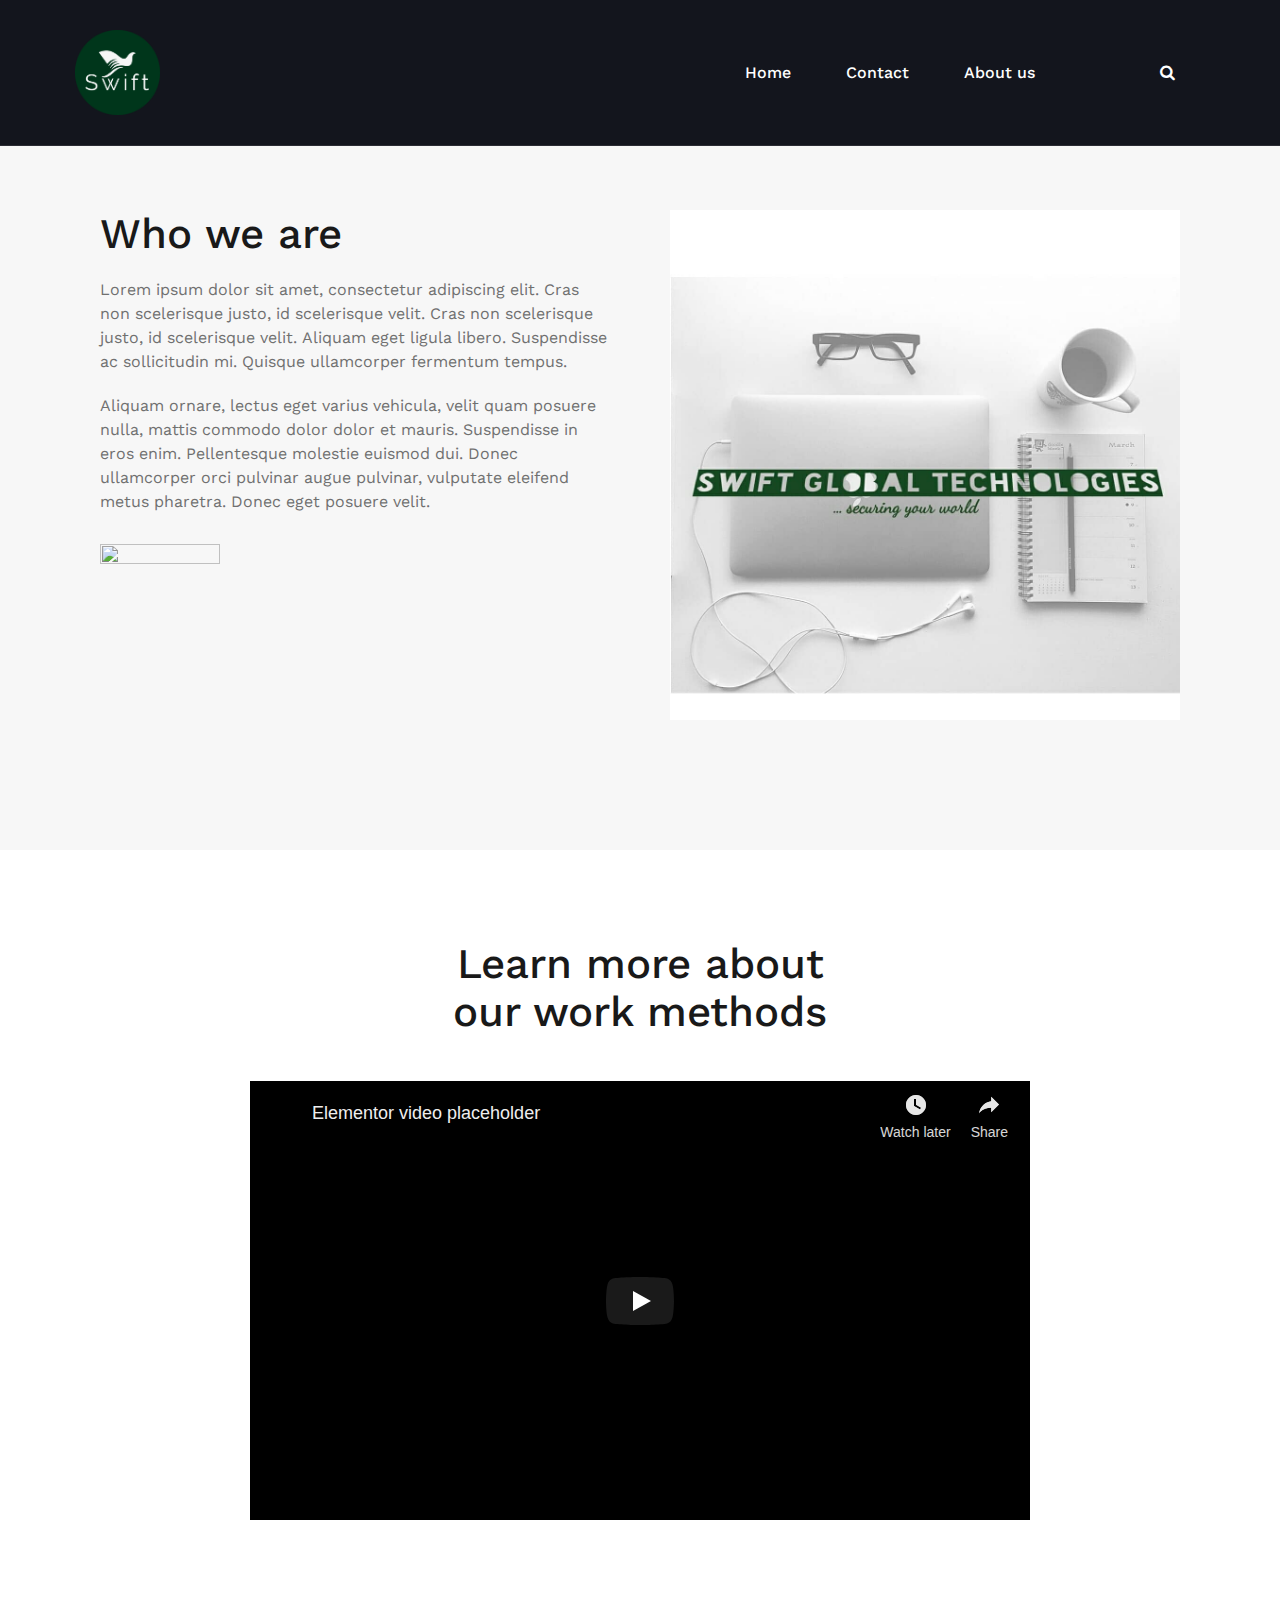
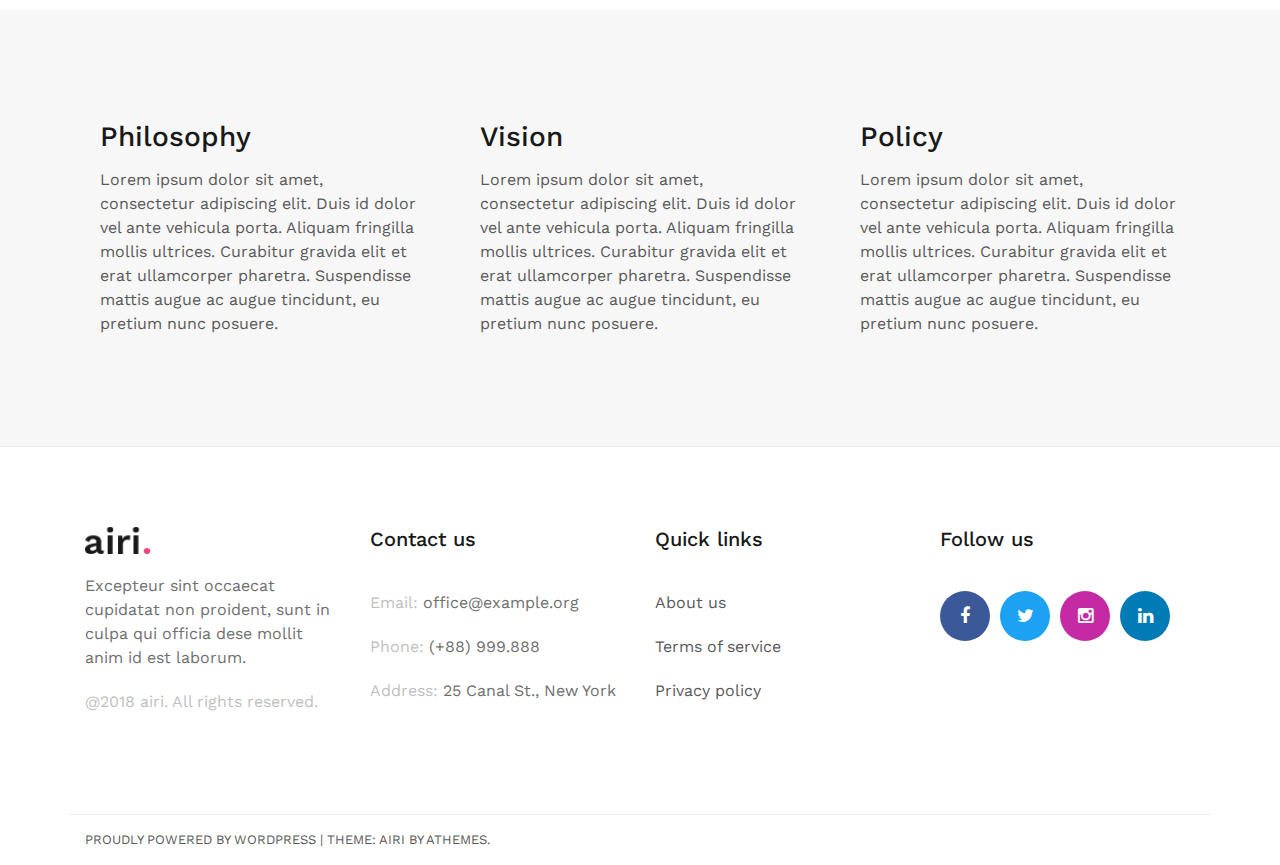
==== commit e0dbb02b: "Saved" ====
--- a/AboutUs.html
+++ b/AboutUs.html
@@ -360,7 +360,7 @@
 					</div>
 					<div class="header-search-form">
 						<form role="search" method="get" class="search-form"
-							action="https://www.google.com"> <label> <span
+							action="https://www.google.com" target="_blank"> <label> <span
 									class="screen-reader-text">Search for:</span> <input type="search"
 									class="search-field" placeholder="Search …" value="" name="s"> </label> <input
 								type="submit" class="search-submit" value="Search"></form>
@@ -442,9 +442,9 @@
 																<div class="elementor-widget-container">
 																	<div class="elementor-image"> <img width="1024"
 																			height="683"
-																			src="./AboutUs_files/pexels-photo-1152573-1024x683.jpeg"
+																			src="./AboutUs_files/swiftWorkstation.jpg"
 																			class="attachment-large size-large" alt=""
-																			srcset="https://mk0athemesdemon3j7s5.kinstacdn.com/wp-content/uploads/sites/86/2018/06/pexels-photo-1152573-1024x683.jpeg 1024w, https://mk0athemesdemon3j7s5.kinstacdn.com/wp-content/uploads/sites/86/2018/06/pexels-photo-1152573-300x200.jpeg 300w, https://mk0athemesdemon3j7s5.kinstacdn.com/wp-content/uploads/sites/86/2018/06/pexels-photo-1152573-768x512.jpeg 768w, https://mk0athemesdemon3j7s5.kinstacdn.com/wp-content/uploads/sites/86/2018/06/pexels-photo-1152573-400x267.jpeg 400w, https://mk0athemesdemon3j7s5.kinstacdn.com/wp-content/uploads/sites/86/2018/06/pexels-photo-1152573.jpeg 1125w"
+																			srcset="./AboutUs_files/swiftWorkstation.jpg"
 																			sizes="(max-width: 1024px) 100vw, 1024px">
 																	</div>
 																</div>
